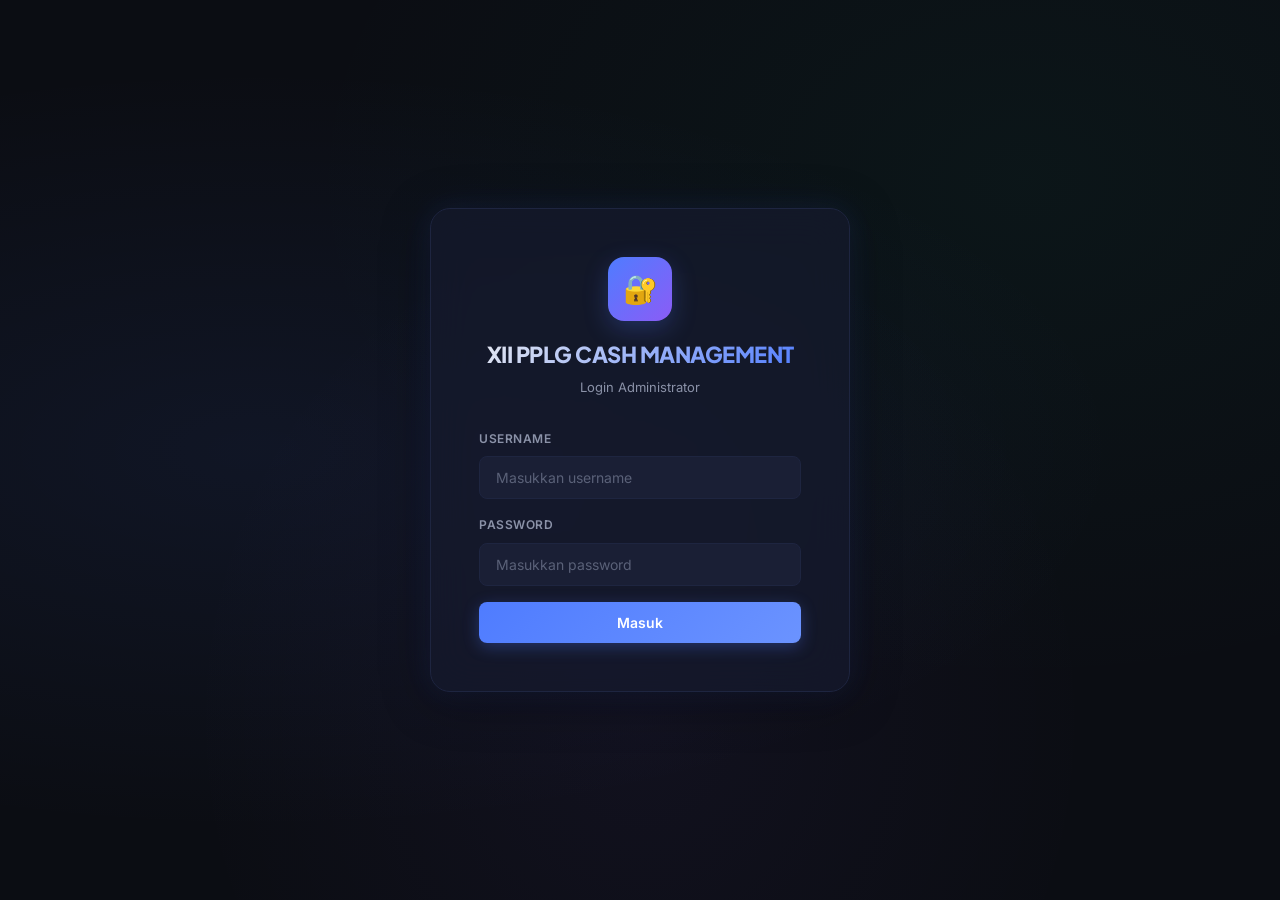
==== admin.html @ d93eeac2 "." ====
<!DOCTYPE html>
<html lang="id">

<head>
    <meta charset="UTF-8">
    <meta name="viewport" content="width=device-width, initial-scale=1.0">
    <meta name="description" content="XII PPLG Cash Management - Admin Login">
    <title>XII PPLG Cash Management - Admin Login</title>
    <link rel="stylesheet" href="css/style.css">
</head>

<body>
    <div class="login-container">
        <div class="login-bg"></div>
        <div class="login-card">
            <div class="login-logo">
                <div class="logo-icon">🔐</div>
                <h1>XII PPLG CASH MANAGEMENT</h1>
                <p>Login Administrator</p>
            </div>

            <div class="login-error" id="login-error"></div>

            <!-- Admin Login Form -->
            <form id="form-admin" onsubmit="handleLogin(event)">
                <div class="form-group">
                    <label class="form-label">Username</label>
                    <input type="text" class="form-input" id="admin-username" placeholder="Masukkan username"
                        autocomplete="username" required>
                </div>
                <div class="form-group">
                    <label class="form-label">Password</label>
                    <input type="password" class="form-input" id="admin-password" placeholder="Masukkan password"
                        autocomplete="current-password" required>
                </div>
                <button type="submit" class="btn btn-primary" id="btn-login-admin">
                    Masuk
                </button>
            </form>
        </div>
    </div>

    <script>
        async function handleLogin(e) {
            e.preventDefault();
            const errorEl = document.getElementById('login-error');
            errorEl.style.display = 'none';

            const body = {
                role: 'admin',
                username: document.getElementById('admin-username').value,
                password: document.getElementById('admin-password').value
            };

            try {
                const res = await fetch('/api/login', {
                    method: 'POST',
                    headers: { 'Content-Type': 'application/json' },
                    body: JSON.stringify(body)
                });

                const data = await res.json();
                if (!res.ok) {
                    errorEl.textContent = data.error || 'Login gagal';
                    errorEl.style.display = 'block';
                    return;
                }

                // Save session
                localStorage.setItem('token', data.token);
                localStorage.setItem('role', data.role);
                localStorage.setItem('name', body.username);

                window.location.href = 'index.html';
            } catch (err) {
                errorEl.textContent = 'Tidak dapat terhubung ke server';
                errorEl.style.display = 'block';
            }
        }

        // Auto-redirect if already logged in as admin
        if (localStorage.getItem('token') && localStorage.getItem('role') === 'admin') {
            window.location.href = 'index.html';
        }
    </script>
</body>

</html>
---- css/style.css ----
/* 
 * XII PPLG Cash Management - Design System
 * Premium dark theme with glassmorphism
 */

/* ======= Google Fonts ======= */
@import url('https://fonts.googleapis.com/css2?family=Inter:wght@300;400;500;600;700;800&family=Plus+Jakarta+Sans:wght@400;500;600;700;800&display=swap');

/* ======= CSS Custom Properties ======= */
:root {
    /* Colors */
    --bg-primary: #0b0d13;
    --bg-secondary: #111520;
    --bg-card: #161b2e;
    --bg-card-hover: #1c2240;
    --bg-input: #1a1f35;
    --bg-sidebar: #0e1018;
    --bg-glass: rgba(22, 27, 46, 0.7);

    --primary: #4f7cff;
    --primary-hover: #6b93ff;
    --primary-dim: rgba(79, 124, 255, 0.15);
    --primary-glow: rgba(79, 124, 255, 0.3);

    --success: #10b981;
    --success-dim: rgba(16, 185, 129, 0.15);
    --danger: #ef4444;
    --danger-dim: rgba(239, 68, 68, 0.15);
    --warning: #f59e0b;
    --warning-dim: rgba(245, 158, 11, 0.15);
    --info: #06b6d4;
    --info-dim: rgba(6, 182, 212, 0.15);

    --text-primary: #e8eaf0;
    --text-secondary: #8b92a8;
    --text-muted: #5a6178;
    --text-accent: #4f7cff;

    --border: #1e2540;
    --border-light: #252c48;
    --divider: #1a2038;

    /* Spacing */
    --space-xs: 4px;
    --space-sm: 8px;
    --space-md: 16px;
    --space-lg: 24px;
    --space-xl: 32px;
    --space-2xl: 48px;

    /* Border radius */
    --radius-sm: 8px;
    --radius-md: 12px;
    --radius-lg: 16px;
    --radius-xl: 20px;
    --radius-full: 999px;

    /* Shadows */
    --shadow-sm: 0 2px 8px rgba(0, 0, 0, 0.2);
    --shadow-md: 0 4px 24px rgba(0, 0, 0, 0.3);
    --shadow-lg: 0 8px 48px rgba(0, 0, 0, 0.4);
    --shadow-glow: 0 0 30px rgba(79, 124, 255, 0.15);

    /* Transition */
    --transition: all 0.25s cubic-bezier(0.4, 0, 0.2, 1);

    /* Layout */
    --sidebar-width: 260px;
    --topbar-height: 70px;
}

/* ======= Reset & Base ======= */
*,
*::before,
*::after {
    margin: 0;
    padding: 0;
    box-sizing: border-box;
}

html {
    font-size: 14px;
    scroll-behavior: smooth;
}

body {
    font-family: 'Inter', 'Plus Jakarta Sans', -apple-system, sans-serif;
    background: var(--bg-primary);
    color: var(--text-primary);
    line-height: 1.6;
    min-height: 100vh;
    -webkit-font-smoothing: antialiased;
    overflow-x: hidden;
}

/* ======= Scrollbar ======= */
::-webkit-scrollbar {
    width: 6px;
}

::-webkit-scrollbar-track {
    background: transparent;
}

::-webkit-scrollbar-thumb {
    background: var(--border-light);
    border-radius: 8px;
}

::-webkit-scrollbar-thumb:hover {
    background: var(--text-muted);
}

/* ======= Login Page ======= */
.login-container {
    min-height: 100vh;
    display: flex;
    align-items: center;
    justify-content: center;
    background: var(--bg-primary);
    position: relative;
    overflow: hidden;
}

.login-bg {
    position: absolute;
    inset: 0;
    background:
        radial-gradient(ellipse at 20% 50%, rgba(79, 124, 255, 0.08) 0%, transparent 60%),
        radial-gradient(ellipse at 80% 20%, rgba(16, 185, 129, 0.05) 0%, transparent 50%),
        radial-gradient(ellipse at 50% 80%, rgba(139, 92, 246, 0.05) 0%, transparent 50%);
}

.login-card {
    position: relative;
    width: 420px;
    padding: var(--space-2xl);
    background: var(--bg-glass);
    border: 1px solid var(--border);
    border-radius: var(--radius-xl);
    backdrop-filter: blur(20px);
    box-shadow: var(--shadow-lg), var(--shadow-glow);
    z-index: 1;
    animation: fadeSlideUp 0.6s ease-out;
}

@keyframes fadeSlideUp {
    from {
        opacity: 0;
        transform: translateY(30px);
    }

    to {
        opacity: 1;
        transform: translateY(0);
    }
}

.login-logo {
    text-align: center;
    margin-bottom: var(--space-xl);
}

.login-logo .logo-icon {
    width: 64px;
    height: 64px;
    background: linear-gradient(135deg, var(--primary), #8b5cf6);
    border-radius: var(--radius-lg);
    display: flex;
    align-items: center;
    justify-content: center;
    margin: 0 auto var(--space-md);
    font-size: 28px;
    box-shadow: 0 8px 24px rgba(79, 124, 255, 0.25);
}

.login-logo h1 {
    font-family: 'Plus Jakarta Sans', sans-serif;
    font-size: 22px;
    font-weight: 800;
    letter-spacing: -0.5px;
    background: linear-gradient(135deg, var(--text-primary), var(--primary));
    -webkit-background-clip: text;
    -webkit-text-fill-color: transparent;
    background-clip: text;
}

.login-logo p {
    color: var(--text-secondary);
    font-size: 13px;
    margin-top: var(--space-xs);
}

.login-tabs {
    display: flex;
    gap: var(--space-sm);
    margin-bottom: var(--space-lg);
    background: var(--bg-input);
    padding: 4px;
    border-radius: var(--radius-md);
}

.login-tab {
    flex: 1;
    padding: 10px;
    text-align: center;
    border: none;
    background: transparent;
    color: var(--text-secondary);
    font-size: 13px;
    font-weight: 600;
    border-radius: var(--radius-sm);
    cursor: pointer;
    transition: var(--transition);
}

.login-tab.active {
    background: var(--primary);
    color: white;
    box-shadow: 0 4px 12px rgba(79, 124, 255, 0.3);
}

.login-tab:hover:not(.active) {
    color: var(--text-primary);
    background: var(--bg-card);
}

.form-group {
    margin-bottom: var(--space-md);
}

.form-label {
    display: block;
    font-size: 12px;
    font-weight: 600;
    color: var(--text-secondary);
    margin-bottom: var(--space-sm);
    text-transform: uppercase;
    letter-spacing: 0.5px;
}

.form-input,
.form-select {
    width: 100%;
    padding: 12px 16px;
    background: var(--bg-input);
    border: 1px solid var(--border);
    border-radius: var(--radius-sm);
    color: var(--text-primary);
    font-size: 14px;
    font-family: inherit;
    transition: var(--transition);
    outline: none;
}

.form-input:focus,
.form-select:focus {
    border-color: var(--primary);
    box-shadow: 0 0 0 3px var(--primary-dim);
}

.form-input::placeholder {
    color: var(--text-muted);
}

.form-select {
    cursor: pointer;
    appearance: none;
    background-image: url("data:image/svg+xml,%3Csvg xmlns='http://www.w3.org/2000/svg' width='12' height='12' viewBox='0 0 12 12'%3E%3Cpath fill='%238b92a8' d='M6 8.825L1.175 4 2.238 2.938 6 6.7 9.763 2.938 10.825 4z'/%3E%3C/svg%3E");
    background-repeat: no-repeat;
    background-position: right 16px center;
    padding-right: 40px;
}

.form-select option {
    background: var(--bg-secondary);
    color: var(--text-primary);
}

.btn {
    display: inline-flex;
    align-items: center;
    justify-content: center;
    gap: var(--space-sm);
    padding: 12px 24px;
    border: none;
    border-radius: var(--radius-sm);
    font-family: inherit;
    font-size: 14px;
    font-weight: 600;
    cursor: pointer;
    transition: var(--transition);
    text-decoration: none;
}

.btn-primary {
    background: linear-gradient(135deg, var(--primary), #6b93ff);
    color: white;
    width: 100%;
    box-shadow: 0 4px 16px rgba(79, 124, 255, 0.3);
}

.btn-primary:hover {
    transform: translateY(-1px);
    box-shadow: 0 6px 24px rgba(79, 124, 255, 0.4);
}

.btn-primary:active {
    transform: translateY(0);
}

.btn-success {
    background: linear-gradient(135deg, var(--success), #34d399);
    color: white;
}

.btn-danger {
    background: linear-gradient(135deg, var(--danger), #f87171);
    color: white;
}

.btn-ghost {
    background: transparent;
    color: var(--text-secondary);
    border: 1px solid var(--border);
}

.btn-ghost:hover {
    color: var(--text-primary);
    border-color: var(--border-light);
    background: var(--bg-card);
}

.btn-sm {
    padding: 8px 16px;
    font-size: 12px;
}

.btn-icon {
    width: 36px;
    height: 36px;
    padding: 0;
    border-radius: var(--radius-sm);
}

.login-error {
    padding: 12px;
    background: var(--danger-dim);
    border: 1px solid rgba(239, 68, 68, 0.3);
    border-radius: var(--radius-sm);
    color: var(--danger);
    font-size: 13px;
    margin-bottom: var(--space-md);
    display: none;
}

/* ======= Dashboard Layout ======= */
.app-container {
    display: flex;
    min-height: 100vh;
}

/* Sidebar */
.sidebar {
    width: var(--sidebar-width);
    background: var(--bg-sidebar);
    border-right: 1px solid var(--border);
    display: flex;
    flex-direction: column;
    position: fixed;
    top: 0;
    left: 0;
    bottom: 0;
    z-index: 100;
    transition: transform 0.3s ease;
}

.sidebar-header {
    padding: var(--space-lg);
    border-bottom: 1px solid var(--border);
}

.sidebar-brand {
    display: flex;
    align-items: center;
    gap: var(--space-md);
}

.sidebar-brand .brand-icon {
    width: 40px;
    height: 40px;
    background: linear-gradient(135deg, var(--primary), #8b5cf6);
    border-radius: var(--radius-md);
    display: flex;
    align-items: center;
    justify-content: center;
    font-size: 18px;
    flex-shrink: 0;
}

.sidebar-brand .brand-text h2 {
    font-family: 'Plus Jakarta Sans', sans-serif;
    font-size: 15px;
    font-weight: 800;
    letter-spacing: -0.3px;
}

.sidebar-brand .brand-text span {
    font-size: 11px;
    color: var(--text-muted);
}

.sidebar-nav {
    flex: 1;
    padding: var(--space-md) var(--space-md);
    overflow-y: auto;
}

.nav-section {
    margin-bottom: var(--space-lg);
}

.nav-section-title {
    font-size: 10px;
    font-weight: 700;
    text-transform: uppercase;
    letter-spacing: 1.5px;
    color: var(--text-muted);
    padding: 0 var(--space-md);
    margin-bottom: var(--space-sm);
}

.nav-item {
    display: flex;
    align-items: center;
    gap: var(--space-md);
    padding: 11px var(--space-md);
    border-radius: var(--radius-sm);
    color: var(--text-secondary);
    font-size: 13px;
    font-weight: 500;
    cursor: pointer;
    transition: var(--transition);
    text-decoration: none;
    margin-bottom: 2px;
}

.nav-item:hover {
    color: var(--text-primary);
    background: var(--bg-card);
}

.nav-item.active {
    color: var(--primary);
    background: var(--primary-dim);
    font-weight: 600;
}

.nav-item .nav-icon {
    font-size: 18px;
    width: 22px;
    text-align: center;
}

.nav-item .nav-badge {
    margin-left: auto;
    padding: 2px 8px;
    background: var(--danger);
    color: white;
    font-size: 10px;
    font-weight: 700;
    border-radius: var(--radius-full);
}

.sidebar-footer {
    padding: var(--space-md) var(--space-lg);
    border-top: 1px solid var(--border);
}

.user-info {
    display: flex;
    align-items: center;
    gap: var(--space-md);
}

.user-avatar {
    width: 36px;
    height: 36px;
    background: linear-gradient(135deg, var(--primary), #8b5cf6);
    border-radius: var(--radius-sm);
    display: flex;
    align-items: center;
    justify-content: center;
    font-size: 14px;
    font-weight: 700;
    color: white;
    flex-shrink: 0;
}

.user-details {
    flex: 1;
    min-width: 0;
}

.user-details .user-name {
    font-size: 13px;
    font-weight: 600;
    white-space: nowrap;
    overflow: hidden;
    text-overflow: ellipsis;
}

.user-details .user-role {
    font-size: 11px;
    color: var(--text-muted);
}

.btn-logout {
    background: none;
    border: none;
    color: var(--text-muted);
    cursor: pointer;
    font-size: 18px;
    padding: 4px;
    transition: var(--transition);
}

.btn-logout:hover {
    color: var(--danger);
}

/* Main Content */
.main-content {
    flex: 1;
    margin-left: var(--sidebar-width);
    min-height: 100vh;
    min-width: 0;
    max-width: calc(100vw - var(--sidebar-width));
}

.topbar {
    height: var(--topbar-height);
    background: rgba(11, 13, 19, 0.8);
    backdrop-filter: blur(12px);
    border-bottom: 1px solid var(--border);
    display: flex;
    align-items: center;
    justify-content: space-between;
    padding: 0 var(--space-xl);
    position: sticky;
    top: 0;
    z-index: 50;
}

.topbar-left {
    display: flex;
    align-items: center;
    gap: var(--space-md);
}

.topbar-left h1 {
    font-family: 'Plus Jakarta Sans', sans-serif;
    font-size: 18px;
    font-weight: 700;
}

.topbar-left .page-subtitle {
    font-size: 12px;
    color: var(--text-muted);
}

.topbar-right {
    display: flex;
    align-items: center;
    gap: var(--space-md);
}

.topbar-search {
    position: relative;
}

.topbar-search input {
    width: 220px;
    padding: 9px 16px 9px 36px;
    background: var(--bg-card);
    border: 1px solid var(--border);
    border-radius: var(--radius-full);
    color: var(--text-primary);
    font-size: 13px;
    outline: none;
    transition: var(--transition);
}

.topbar-search input:focus {
    border-color: var(--primary);
    width: 280px;
}

.topbar-search .search-icon {
    position: absolute;
    left: 12px;
    top: 50%;
    transform: translateY(-50%);
    color: var(--text-muted);
    font-size: 14px;
}

.content-area {
    padding: var(--space-xl);
}

/* ======= Summary Cards ======= */
.stat-grid {
    display: grid;
    grid-template-columns: repeat(auto-fit, minmax(240px, 1fr));
    gap: var(--space-md);
    margin-bottom: var(--space-xl);
}

.stat-card {
    background: var(--bg-card);
    border: 1px solid var(--border);
    border-radius: var(--radius-md);
    padding: var(--space-lg);
    transition: var(--transition);
    position: relative;
    overflow: hidden;
}

.stat-card::before {
    content: '';
    position: absolute;
    top: 0;
    left: 0;
    right: 0;
    height: 3px;
    border-radius: var(--radius-md) var(--radius-md) 0 0;
}

.stat-card.blue::before {
    background: linear-gradient(90deg, var(--primary), #8b5cf6);
}

.stat-card.green::before {
    background: linear-gradient(90deg, var(--success), #34d399);
}

.stat-card.orange::before {
    background: linear-gradient(90deg, var(--warning), #fbbf24);
}

.stat-card.red::before {
    background: linear-gradient(90deg, var(--danger), #f87171);
}

.stat-card:hover {
    border-color: var(--border-light);
    transform: translateY(-2px);
    box-shadow: var(--shadow-md);
}

.stat-header {
    display: flex;
    align-items: center;
    justify-content: space-between;
    margin-bottom: var(--space-md);
}

.stat-header .stat-icon {
    width: 42px;
    height: 42px;
    border-radius: var(--radius-md);
    display: flex;
    align-items: center;
    justify-content: center;
    font-size: 20px;
}

.stat-card.blue .stat-icon {
    background: var(--primary-dim);
    color: var(--primary);
}

.stat-card.green .stat-icon {
    background: var(--success-dim);
    color: var(--success);
}

.stat-card.orange .stat-icon {
    background: var(--warning-dim);
    color: var(--warning);
}

.stat-card.red .stat-icon {
    background: var(--danger-dim);
    color: var(--danger);
}

.stat-label {
    font-size: 12px;
    font-weight: 500;
    color: var(--text-muted);
    text-transform: uppercase;
    letter-spacing: 0.5px;
}

.stat-value {
    font-family: 'Plus Jakarta Sans', sans-serif;
    font-size: 28px;
    font-weight: 800;
    letter-spacing: -0.5px;
    margin-top: var(--space-xs);
}

.stat-sub {
    font-size: 12px;
    color: var(--text-secondary);
    margin-top: var(--space-xs);
}

/* ======= Data Tables ======= */
.card {
    background: var(--bg-card);
    border: 1px solid var(--border);
    border-radius: var(--radius-md);
    overflow: hidden;
}

.card-header {
    display: flex;
    align-items: center;
    justify-content: space-between;
    padding: var(--space-lg);
    border-bottom: 1px solid var(--border);
}

.card-header h2 {
    font-family: 'Plus Jakarta Sans', sans-serif;
    font-size: 16px;
    font-weight: 700;
}

.card-header .card-actions {
    display: flex;
    gap: var(--space-sm);
}

.card-body {
    padding: var(--space-lg);
}

.card-body.no-padding {
    padding: 0;
}

.data-table {
    width: 100%;
    border-collapse: collapse;
}

.data-table th {
    padding: 12px 16px;
    text-align: left;
    font-size: 11px;
    font-weight: 700;
    text-transform: uppercase;
    letter-spacing: 0.8px;
    color: var(--text-muted);
    background: var(--bg-secondary);
    border-bottom: 1px solid var(--border);
    white-space: nowrap;
    position: sticky;
    top: 0;
}

.data-table td {
    padding: 12px 16px;
    font-size: 13px;
    border-bottom: 1px solid var(--divider);
    vertical-align: middle;
}

.data-table tr:hover td {
    background: rgba(79, 124, 255, 0.03);
}

.data-table tr:last-child td {
    border-bottom: none;
}

.data-table .row-number {
    color: var(--text-muted);
    font-size: 12px;
    width: 40px;
}

.data-table .member-name {
    font-weight: 500;
}

/* ======= Payment Checkboxes ======= */
.check-cell {
    text-align: center;
    width: 40px;
}

.payment-check {
    width: 22px;
    height: 22px;
    appearance: none;
    border: 2px solid var(--border-light);
    border-radius: 6px;
    cursor: pointer;
    position: relative;
    transition: var(--transition);
    background: var(--bg-input);
}

.payment-check:checked {
    background: var(--success);
    border-color: var(--success);
}

.payment-check:checked::after {
    content: '✓';
    position: absolute;
    top: 50%;
    left: 50%;
    transform: translate(-50%, -50%);
    color: white;
    font-size: 14px;
    font-weight: 700;
}

.payment-check:hover {
    border-color: var(--primary);
}

.payment-check:disabled {
    cursor: default;
    opacity: 0.6;
}

/* ======= Status Badges ======= */
.badge {
    display: inline-flex;
    align-items: center;
    gap: 4px;
    padding: 4px 12px;
    border-radius: var(--radius-full);
    font-size: 11px;
    font-weight: 600;
    text-transform: uppercase;
    letter-spacing: 0.3px;
}

.badge-success {
    background: var(--success-dim);
    color: var(--success);
}

.badge-danger {
    background: var(--danger-dim);
    color: var(--danger);
}

.badge-warning {
    background: var(--warning-dim);
    color: var(--warning);
}

.badge-info {
    background: var(--info-dim);
    color: var(--info);
}

/* ======= Progress Bar ======= */
.progress-container {
    margin-bottom: var(--space-xl);
}

.progress-header {
    display: flex;
    justify-content: space-between;
    margin-bottom: var(--space-sm);
    font-size: 13px;
}

.progress-header .progress-label {
    color: var(--text-secondary);
}

.progress-header .progress-value {
    font-weight: 700;
    color: var(--primary);
}

.progress-bar {
    height: 8px;
    background: var(--bg-input);
    border-radius: var(--radius-full);
    overflow: hidden;
}

.progress-fill {
    height: 100%;
    background: linear-gradient(90deg, var(--primary), var(--success));
    border-radius: var(--radius-full);
    transition: width 0.8s cubic-bezier(0.4, 0, 0.2, 1);
}

/* ======= Modal ======= */
.modal-overlay {
    position: fixed;
    inset: 0;
    background: rgba(0, 0, 0, 0.6);
    backdrop-filter: blur(4px);
    display: flex;
    align-items: center;
    justify-content: center;
    z-index: 200;
    opacity: 0;
    visibility: hidden;
    transition: var(--transition);
}

.modal-overlay.active {
    opacity: 1;
    visibility: visible;
}

.modal {
    width: 480px;
    max-width: 90vw;
    max-height: 90vh;
    overflow-y: auto;
    background: var(--bg-card);
    border: 1px solid var(--border);
    border-radius: var(--radius-lg);
    box-shadow: var(--shadow-lg);
    transform: scale(0.9) translateY(20px);
    transition: var(--transition);
}

.modal-overlay.active .modal {
    transform: scale(1) translateY(0);
}

.modal-header {
    display: flex;
    align-items: center;
    justify-content: space-between;
    padding: var(--space-lg);
    border-bottom: 1px solid var(--border);
}

.modal-header h3 {
    font-family: 'Plus Jakarta Sans', sans-serif;
    font-size: 16px;
    font-weight: 700;
}

.modal-close {
    background: none;
    border: none;
    color: var(--text-muted);
    font-size: 24px;
    cursor: pointer;
    padding: 4px;
    line-height: 1;
    transition: var(--transition);
}

.modal-close:hover {
    color: var(--danger);
}

.modal-body {
    padding: var(--space-lg);
}

.modal-footer {
    display: flex;
    justify-content: flex-end;
    gap: var(--space-sm);
    padding: var(--space-md) var(--space-lg);
    border-top: 1px solid var(--border);
}

/* ======= Settings ======= */
.settings-grid {
    display: grid;
    grid-template-columns: repeat(auto-fit, minmax(300px, 1fr));
    gap: var(--space-lg);
}

.settings-item {
    display: flex;
    flex-direction: column;
    gap: var(--space-sm);
    padding: var(--space-lg);
    background: var(--bg-secondary);
    border-radius: var(--radius-md);
    border: 1px solid var(--border);
}

.settings-item label {
    font-size: 12px;
    font-weight: 600;
    color: var(--text-secondary);
    text-transform: uppercase;
    letter-spacing: 0.5px;
}

.settings-item .settings-input {
    display: flex;
    gap: var(--space-sm);
    align-items: center;
}

.settings-item input {
    flex: 1;
    padding: 10px 14px;
    background: var(--bg-input);
    border: 1px solid var(--border);
    border-radius: var(--radius-sm);
    color: var(--text-primary);
    font-size: 14px;
    font-family: inherit;
    outline: none;
    transition: var(--transition);
}

.settings-item input:focus {
    border-color: var(--primary);
    box-shadow: 0 0 0 3px var(--primary-dim);
}

/* ======= Date column header for payment spreadsheet ======= */
.date-header {
    font-size: 11px;
    text-align: center;
    min-width: 45px;
}

.date-header .date-day {
    font-weight: 700;
    color: var(--text-primary);
    font-size: 12px;
}

.date-header .date-month {
    color: var(--text-muted);
    font-size: 10px;
}

/* ======= Fine highlight ======= */
.fine-overdue td {
    background: rgba(239, 68, 68, 0.05) !important;
}

.fine-amount {
    font-weight: 700;
    color: var(--danger);
}

.donation-amount {
    font-weight: 700;
    color: var(--success);
}

/* ======= Table wrapper for horizontal scroll ======= */
.table-wrapper {
    width: 100%;
    max-width: 100%;
    display: block;
    overflow-x: auto;
    -webkit-overflow-scrolling: touch;
    scrollbar-width: thin;
    scrollbar-color: var(--text-muted) var(--bg-secondary);
}

.table-wrapper::-webkit-scrollbar {
    height: 10px;
    display: block;
}

.table-wrapper::-webkit-scrollbar-track {
    background: var(--bg-secondary);
    border-radius: 6px;
}

.table-wrapper::-webkit-scrollbar-thumb {
    background: var(--text-muted);
    border-radius: 6px;
    border: 2px solid var(--bg-secondary);
}

.table-wrapper::-webkit-scrollbar-thumb:hover {
    background: var(--primary);
}

/* Sticky columns for payment table */
.data-table .sticky-col {
    position: sticky;
    background: var(--bg-card);
    z-index: 2;
}

.data-table thead .sticky-col {
    background: var(--bg-secondary);
    z-index: 3;
}

.data-table .sticky-col-no {
    left: 0;
}

.data-table .sticky-col-name {
    left: 40px;
    border-right: 2px solid var(--border);
}

/* Delete date button in header */
.date-header-wrapper {
    display: flex;
    flex-direction: column;
    align-items: center;
    gap: 2px;
}

.btn-delete-date {
    background: none;
    border: none;
    color: var(--text-muted);
    cursor: pointer;
    font-size: 10px;
    padding: 2px 4px;
    border-radius: 4px;
    transition: var(--transition);
    opacity: 0.5;
}

.btn-delete-date:hover {
    color: var(--danger);
    background: var(--danger-dim);
    opacity: 1;
}

/* ======= Toast / Notification ======= */
.toast-container {
    position: fixed;
    top: var(--space-lg);
    right: var(--space-lg);
    z-index: 300;
    display: flex;
    flex-direction: column;
    gap: var(--space-sm);
}

.toast {
    padding: 14px 20px;
    background: var(--bg-card);
    border: 1px solid var(--border);
    border-radius: var(--radius-md);
    box-shadow: var(--shadow-md);
    font-size: 13px;
    font-weight: 500;
    animation: toastIn 0.3s ease-out;
    display: flex;
    align-items: center;
    gap: var(--space-sm);
    min-width: 280px;
}

.toast.success {
    border-left: 3px solid var(--success);
}

.toast.error {
    border-left: 3px solid var(--danger);
}

.toast.info {
    border-left: 3px solid var(--primary);
}

@keyframes toastIn {
    from {
        opacity: 0;
        transform: translateX(100%);
    }

    to {
        opacity: 1;
        transform: translateX(0);
    }
}

/* ======= Security Panel ======= */
.security-grid {
    display: grid;
    grid-template-columns: repeat(auto-fit, minmax(200px, 1fr));
    gap: var(--space-md);
}

.security-stat {
    padding: var(--space-lg);
    background: var(--bg-secondary);
    border: 1px solid var(--border);
    border-radius: var(--radius-md);
    text-align: center;
}

.security-stat .stat-number {
    font-family: 'Plus Jakarta Sans', sans-serif;
    font-size: 32px;
    font-weight: 800;
    color: var(--primary);
}

.security-stat .stat-desc {
    font-size: 12px;
    color: var(--text-muted);
    margin-top: var(--space-xs);
}

/* ======= Empty State ======= */
.empty-state {
    text-align: center;
    padding: var(--space-2xl) var(--space-lg);
    color: var(--text-muted);
}

.empty-state .empty-icon {
    font-size: 48px;
    margin-bottom: var(--space-md);
    opacity: 0.5;
}

.empty-state p {
    font-size: 14px;
}

/* ======= Responsive ======= */
@media (max-width: 768px) {
    .sidebar {
        transform: translateX(-100%);
    }

    .sidebar.open {
        transform: translateX(0);
    }

    .main-content {
        margin-left: 0;
        max-width: 100vw;
    }

    .stat-grid {
        grid-template-columns: repeat(2, 1fr);
    }

    .chart-card,
    .table-card {
        height: auto !important;
    }

    .chart-body-wrapper {
        padding: 8px 8px 14px 4px !important;
    }

    #dashboardChart {
        height: 220px !important;
    }

    .login-card {
        width: 90%;
        margin: 20px;
    }
}

/* ======= Mobile menu toggle ======= */
.mobile-menu-btn {
    display: none;
    background: none;
    border: none;
    color: var(--text-primary);
    font-size: 24px;
    cursor: pointer;
}

@media (max-width: 768px) {
    .mobile-menu-btn {
        display: block;
    }
}

/* ======= Animations ======= */
@keyframes pulse {

    0%,
    100% {
        opacity: 1;
    }

    50% {
        opacity: 0.5;
    }
}

.loading {
    animation: pulse 1.5s infinite;
}

/* Fade transition for page changes */
.page-content {
    animation: fadeIn 0.3s ease-out;
}

@keyframes fadeIn {
    from {
        opacity: 0;
    }

    to {
        opacity: 1;
    }
}

/* ======= Dashboard Overhaul Styling ======= */
.dashboard-banner {
    display: flex;
    align-items: center;
    gap: 20px;
    background: linear-gradient(135deg, rgba(22, 27, 46, 0.9), rgba(17, 21, 32, 0.9));
    border: 1px solid var(--border);
    border-radius: var(--radius-lg);
    padding: var(--space-xl);
    margin-bottom: var(--space-xl);
    box-shadow: var(--shadow-glow);
    position: relative;
    overflow: hidden;
}

.dashboard-banner::before {
    content: '';
    position: absolute;
    top: -50%;
    left: -20%;
    width: 300px;
    height: 300px;
    background: radial-gradient(circle, rgba(79, 124, 255, 0.1) 0%, transparent 60%);
    pointer-events: none;
}

.dashboard-banner-logo {
    width: 68px;
    height: 68px;
    object-fit: contain;
    border-radius: var(--radius-md);
    padding: 6px;
    background: rgba(255, 255, 255, 0.05);
    border: 1px solid rgba(255, 255, 255, 0.1);
}

.dashboard-banner-text h2 {
    font-family: 'Plus Jakarta Sans', sans-serif;
    color: var(--text-primary);
    font-size: 20px;
    font-weight: 800;
    letter-spacing: 0.5px;
    margin-bottom: 4px;
}

.dashboard-banner-text p {
    color: var(--text-muted);
    font-size: 13px;
}

/* Purple card accent */
.stat-card.purple-card .stat-icon {
    background: rgba(139, 92, 246, 0.15);
    color: #8b5cf6;
}

.stat-card.purple-card:hover {
    border-color: rgba(139, 92, 246, 0.5);
    box-shadow: 0 0 20px rgba(139, 92, 246, 0.15);
}

.expense-amount {
    color: #ef4444;
    font-weight: 600;
}

/* Grid Layout for Row */
.dashboard-row {
    display: grid;
    grid-template-columns: 1.4fr 1fr;
    gap: var(--space-xl);
    margin-bottom: var(--space-xl);
}

@media (max-width: 1100px) {
    .dashboard-row {
        grid-template-columns: 1fr;
    }
}

.chart-card {
    height: 360px;
}

.chart-body-wrapper {
    padding: 10px 15px 20px 10px !important;
}

.table-card {
    height: 360px;
}

.limit-height {
    max-height: 520px;
    overflow-y: auto;
}

@media (max-width: 768px) {
    .limit-height {
        max-height: none;
        overflow-y: visible;
    }
}

/* Custom ticks and badges */
.table-header-detail {
    display: flex;
    flex-wrap: wrap;
    justify-content: space-between;
    align-items: center;
    margin-top: 8px;
    font-size: 12px;
}

.period-title {
    color: var(--text-secondary);
}

.period-status {
    font-weight: 500;
}

.status-marker {
    display: inline-block;
    padding: 4px 10px;
    border-radius: var(--radius-full);
    font-size: 11px;
    font-weight: 700;
    text-align: center;
}

.status-paid {
    background: var(--success-dim);
    color: var(--success);
    border: 1px solid rgba(16, 185, 129, 0.2);
}

.status-unpaid {
    background: var(--danger-dim);
    color: var(--danger);
    border: 1px solid rgba(239, 68, 68, 0.2);
}

/* ======= Sidebar Overlay for Mobile ======= */
.sidebar-overlay {
    display: none;
    position: fixed;
    top: 0;
    left: 0;
    width: 100vw;
    height: 100vh;
    background: rgba(15, 23, 42, 0.6);
    backdrop-filter: blur(4px);
    -webkit-backdrop-filter: blur(4px);
    z-index: 99;
}

.sidebar-overlay.active {
    display: block;
}

@media (max-width: 768px) {
    .content-area {
        padding: var(--space-md) !important;
    }

    .dashboard-banner {
        padding: var(--space-md) !important;
        gap: 12px !important;
    }

    .dashboard-banner-logo {
        width: 48px !important;
        height: 48px !important;
    }

    .dashboard-banner-text h2 {
        font-size: 16px !important;
    }

    .stat-value {
        font-size: 20px !important;
    }

    .stat-card {
        padding: var(--space-md) !important;
    }

    .stat-header .stat-icon {
        width: 32px !important;
        height: 32px !important;
        font-size: 16px !important;
    }

    #candle-info-wrapper {
        flex-direction: column !important;
        gap: 6px !important;
        font-size: 11px !important;
    }
}

@media (max-width: 420px) {
    .stat-grid {
        grid-template-columns: 1fr !important;
    }
}

/* ======= Print Styles ======= */
@media print {

    /* Hide layout wrappers and header cards */
    .sidebar,
    .topbar,
    .top-bar,
    .nav-toggle,
    .page-content>.card,
    .toast-container,
    .no-print {
        display: none !important;
    }

    body,
    html {
        background: #ffffff !important;
        color: #000000 !important;
        margin: 0 !important;
        padding: 0 !important;
        width: 100% !important;
        height: 100% !important;
        -webkit-print-color-adjust: exact !important;
        print-color-adjust: exact !important;
    }

    .main-content {
        margin-left: 0 !important;
        margin: 0 !important;
        padding: 0 !important;
        width: 100% !important;
        max-width: 100% !important;
    }

    #printable-report-wrapper {
        display: block !important;
        width: 100% !important;
        padding: 0 !important;
        margin: 0 !important;
        border: none !important;
        background: #ffffff !important;
    }

    #printable-report {
        box-shadow: none !important;
        border: none !important;
        padding: 20px 40px !important;
        margin: 0 auto !important;
        width: 100% !important;
        max-width: 210mm !important;
        /* A4 width */
        background: #ffffff !important;
        color: #000000 !important;
    }
}
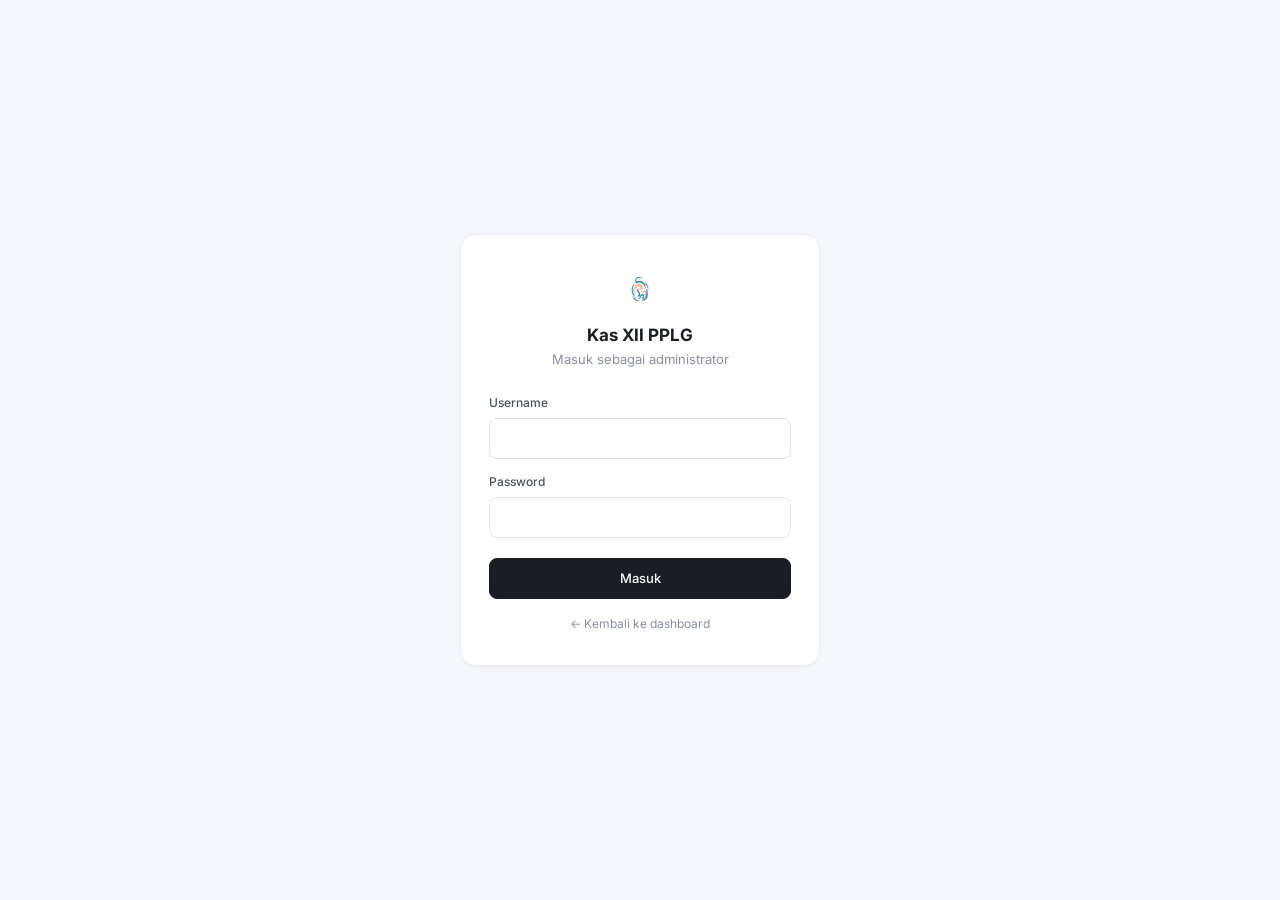
==== commit d90b5f73: "Update static export: sync data and web app (2026-10-31)" ====
--- a/admin.html
+++ b/admin.html
@@ -4,40 +4,31 @@
 <head>
     <meta charset="UTF-8">
     <meta name="viewport" content="width=device-width, initial-scale=1.0">
-    <meta name="description" content="XII PPLG Cash Management - Admin Login">
-    <title>XII PPLG Cash Management - Admin Login</title>
+    <meta name="description" content="Kas XII PPLG - Login Admin">
+    <title>Login Admin · Kas XII PPLG</title>
     <link rel="stylesheet" href="css/style.css">
 </head>
 
 <body>
-    <div class="login-container">
-        <div class="login-bg"></div>
-        <div class="login-card">
-            <div class="login-logo">
-                <div class="logo-icon">🔐</div>
-                <h1>XII PPLG CASH MANAGEMENT</h1>
-                <p>Login Administrator</p>
-            </div>
+    <div class="login">
+        <form class="login-card" id="form-admin" onsubmit="handleLogin(event)">
+            <img src="asset/webp/PPLG-LOGO.webp" alt="">
+            <h1>Kas XII PPLG</h1>
+            <p>Masuk sebagai administrator</p>
 
             <div class="login-error" id="login-error"></div>
 
-            <!-- Admin Login Form -->
-            <form id="form-admin" onsubmit="handleLogin(event)">
-                <div class="form-group">
-                    <label class="form-label">Username</label>
-                    <input type="text" class="form-input" id="admin-username" placeholder="Masukkan username"
-                        autocomplete="username" required>
-                </div>
-                <div class="form-group">
-                    <label class="form-label">Password</label>
-                    <input type="password" class="form-input" id="admin-password" placeholder="Masukkan password"
-                        autocomplete="current-password" required>
-                </div>
-                <button type="submit" class="btn btn-primary" id="btn-login-admin">
-                    Masuk
-                </button>
-            </form>
-        </div>
+            <div class="field">
+                <label for="admin-username">Username</label>
+                <input type="text" class="input" id="admin-username" autocomplete="username" required>
+            </div>
+            <div class="field">
+                <label for="admin-password">Password</label>
+                <input type="password" class="input" id="admin-password" autocomplete="current-password" required>
+            </div>
+            <button type="submit" class="btn btn-primary">Masuk</button>
+            <a class="login-back" href="index.html">← Kembali ke dashboard</a>
+        </form>
     </div>
 
     <script>
@@ -66,7 +57,6 @@
                     return;
                 }
 
-                // Save session
                 localStorage.setItem('token', data.token);
                 localStorage.setItem('role', data.role);
                 localStorage.setItem('name', body.username);
@@ -78,11 +68,10 @@
             }
         }
 
-        // Auto-redirect if already logged in as admin
         if (localStorage.getItem('token') && localStorage.getItem('role') === 'admin') {
             window.location.href = 'index.html';
         }
     </script>
 </body>
 
-</html>+</html>
--- a/css/style.css
+++ b/css/style.css
@@ -1,1592 +1,829 @@
-/* 
- * XII PPLG Cash Management - Design System
- * Premium dark theme with glassmorphism
+/*
+ * XII PPLG Cash Management — Light & airy design
  */
-
-/* ======= Google Fonts ======= */
-@import url('https://fonts.googleapis.com/css2?family=Inter:wght@300;400;500;600;700;800&family=Plus+Jakarta+Sans:wght@400;500;600;700;800&display=swap');
-
-/* ======= CSS Custom Properties ======= */
+@import url('https://fonts.googleapis.com/css2?family=Inter:wght@400;500;600;700&display=swap');
+
 :root {
-    /* Colors */
-    --bg-primary: #0b0d13;
-    --bg-secondary: #111520;
-    --bg-card: #161b2e;
-    --bg-card-hover: #1c2240;
-    --bg-input: #1a1f35;
-    --bg-sidebar: #0e1018;
-    --bg-glass: rgba(22, 27, 46, 0.7);
-
-    --primary: #4f7cff;
-    --primary-hover: #6b93ff;
-    --primary-dim: rgba(79, 124, 255, 0.15);
-    --primary-glow: rgba(79, 124, 255, 0.3);
-
-    --success: #10b981;
-    --success-dim: rgba(16, 185, 129, 0.15);
-    --danger: #ef4444;
-    --danger-dim: rgba(239, 68, 68, 0.15);
-    --warning: #f59e0b;
-    --warning-dim: rgba(245, 158, 11, 0.15);
-    --info: #06b6d4;
-    --info-dim: rgba(6, 182, 212, 0.15);
-
-    --text-primary: #e8eaf0;
-    --text-secondary: #8b92a8;
-    --text-muted: #5a6178;
-    --text-accent: #4f7cff;
-
-    --border: #1e2540;
-    --border-light: #252c48;
-    --divider: #1a2038;
-
-    /* Spacing */
-    --space-xs: 4px;
-    --space-sm: 8px;
-    --space-md: 16px;
-    --space-lg: 24px;
-    --space-xl: 32px;
-    --space-2xl: 48px;
-
-    /* Border radius */
+    --bg: #f4f6fb;
+    --surface: #ffffff;
+    --surface-2: #f9fafb;
+    --border: #eceef2;
+    --border-strong: #dfe2e8;
+
+    --text: #1a1d24;
+    --text-2: #4b5160;
+    --muted: #8a90a0;
+
+    --accent: #2f6bff;
+    --accent-soft: #eef3ff;
+    --ok: #12a46b;
+    --ok-soft: #e8f7f0;
+    --bad: #e5484d;
+    --bad-soft: #fdecec;
+    --warn: #d98a0b;
+    --warn-soft: #fdf4e3;
+    --purple: #7c5cff;
+    --purple-soft: #f1edff;
+
+    --radius: 12px;
     --radius-sm: 8px;
-    --radius-md: 12px;
-    --radius-lg: 16px;
-    --radius-xl: 20px;
-    --radius-full: 999px;
-
-    /* Shadows */
-    --shadow-sm: 0 2px 8px rgba(0, 0, 0, 0.2);
-    --shadow-md: 0 4px 24px rgba(0, 0, 0, 0.3);
-    --shadow-lg: 0 8px 48px rgba(0, 0, 0, 0.4);
-    --shadow-glow: 0 0 30px rgba(79, 124, 255, 0.15);
-
-    /* Transition */
-    --transition: all 0.25s cubic-bezier(0.4, 0, 0.2, 1);
-
-    /* Layout */
-    --sidebar-width: 260px;
-    --topbar-height: 70px;
-}
-
-/* ======= Reset & Base ======= */
-*,
-*::before,
-*::after {
-    margin: 0;
-    padding: 0;
-    box-sizing: border-box;
-}
-
-html {
+    --shadow: 0 1px 2px rgba(16, 24, 40, .04);
+    --shadow-lg: 0 12px 40px rgba(16, 24, 40, .12);
+    --wrap: 1120px;
+}
+
+*, *::before, *::after { margin: 0; padding: 0; box-sizing: border-box; }
+
+html { -webkit-text-size-adjust: 100%; }
+
+body {
+    font-family: 'Inter', system-ui, -apple-system, 'Segoe UI', sans-serif;
+    background: var(--bg);
+    color: var(--text);
     font-size: 14px;
-    scroll-behavior: smooth;
-}
-
-body {
-    font-family: 'Inter', 'Plus Jakarta Sans', -apple-system, sans-serif;
-    background: var(--bg-primary);
-    color: var(--text-primary);
-    line-height: 1.6;
-    min-height: 100vh;
+    line-height: 1.5;
     -webkit-font-smoothing: antialiased;
-    overflow-x: hidden;
-}
-
-/* ======= Scrollbar ======= */
-::-webkit-scrollbar {
-    width: 6px;
-}
-
-::-webkit-scrollbar-track {
-    background: transparent;
-}
-
-::-webkit-scrollbar-thumb {
-    background: var(--border-light);
-    border-radius: 8px;
-}
-
-::-webkit-scrollbar-thumb:hover {
-    background: var(--text-muted);
-}
-
-/* ======= Login Page ======= */
-.login-container {
-    min-height: 100vh;
-    display: flex;
-    align-items: center;
-    justify-content: center;
-    background: var(--bg-primary);
-    position: relative;
-    overflow: hidden;
-}
-
-.login-bg {
-    position: absolute;
-    inset: 0;
-    background:
-        radial-gradient(ellipse at 20% 50%, rgba(79, 124, 255, 0.08) 0%, transparent 60%),
-        radial-gradient(ellipse at 80% 20%, rgba(16, 185, 129, 0.05) 0%, transparent 50%),
-        radial-gradient(ellipse at 50% 80%, rgba(139, 92, 246, 0.05) 0%, transparent 50%);
-}
-
-.login-card {
-    position: relative;
-    width: 420px;
-    padding: var(--space-2xl);
-    background: var(--bg-glass);
-    border: 1px solid var(--border);
-    border-radius: var(--radius-xl);
-    backdrop-filter: blur(20px);
-    box-shadow: var(--shadow-lg), var(--shadow-glow);
-    z-index: 1;
-    animation: fadeSlideUp 0.6s ease-out;
-}
-
-@keyframes fadeSlideUp {
-    from {
-        opacity: 0;
-        transform: translateY(30px);
-    }
-
-    to {
-        opacity: 1;
-        transform: translateY(0);
-    }
-}
-
-.login-logo {
-    text-align: center;
-    margin-bottom: var(--space-xl);
-}
-
-.login-logo .logo-icon {
-    width: 64px;
-    height: 64px;
-    background: linear-gradient(135deg, var(--primary), #8b5cf6);
-    border-radius: var(--radius-lg);
-    display: flex;
-    align-items: center;
-    justify-content: center;
-    margin: 0 auto var(--space-md);
-    font-size: 28px;
-    box-shadow: 0 8px 24px rgba(79, 124, 255, 0.25);
-}
-
-.login-logo h1 {
-    font-family: 'Plus Jakarta Sans', sans-serif;
-    font-size: 22px;
-    font-weight: 800;
-    letter-spacing: -0.5px;
-    background: linear-gradient(135deg, var(--text-primary), var(--primary));
-    -webkit-background-clip: text;
-    -webkit-text-fill-color: transparent;
-    background-clip: text;
-}
-
-.login-logo p {
-    color: var(--text-secondary);
-    font-size: 13px;
-    margin-top: var(--space-xs);
-}
-
-.login-tabs {
-    display: flex;
-    gap: var(--space-sm);
-    margin-bottom: var(--space-lg);
-    background: var(--bg-input);
-    padding: 4px;
-    border-radius: var(--radius-md);
-}
-
-.login-tab {
-    flex: 1;
-    padding: 10px;
-    text-align: center;
-    border: none;
-    background: transparent;
-    color: var(--text-secondary);
-    font-size: 13px;
-    font-weight: 600;
-    border-radius: var(--radius-sm);
-    cursor: pointer;
-    transition: var(--transition);
-}
-
-.login-tab.active {
-    background: var(--primary);
-    color: white;
-    box-shadow: 0 4px 12px rgba(79, 124, 255, 0.3);
-}
-
-.login-tab:hover:not(.active) {
-    color: var(--text-primary);
-    background: var(--bg-card);
-}
-
-.form-group {
-    margin-bottom: var(--space-md);
-}
-
-.form-label {
-    display: block;
-    font-size: 12px;
-    font-weight: 600;
-    color: var(--text-secondary);
-    margin-bottom: var(--space-sm);
-    text-transform: uppercase;
-    letter-spacing: 0.5px;
-}
-
-.form-input,
-.form-select {
-    width: 100%;
-    padding: 12px 16px;
-    background: var(--bg-input);
-    border: 1px solid var(--border);
-    border-radius: var(--radius-sm);
-    color: var(--text-primary);
-    font-size: 14px;
-    font-family: inherit;
-    transition: var(--transition);
-    outline: none;
-}
-
-.form-input:focus,
-.form-select:focus {
-    border-color: var(--primary);
-    box-shadow: 0 0 0 3px var(--primary-dim);
-}
-
-.form-input::placeholder {
-    color: var(--text-muted);
-}
-
-.form-select {
-    cursor: pointer;
-    appearance: none;
-    background-image: url("data:image/svg+xml,%3Csvg xmlns='http://www.w3.org/2000/svg' width='12' height='12' viewBox='0 0 12 12'%3E%3Cpath fill='%238b92a8' d='M6 8.825L1.175 4 2.238 2.938 6 6.7 9.763 2.938 10.825 4z'/%3E%3C/svg%3E");
-    background-repeat: no-repeat;
-    background-position: right 16px center;
-    padding-right: 40px;
-}
-
-.form-select option {
-    background: var(--bg-secondary);
-    color: var(--text-primary);
-}
-
-.btn {
-    display: inline-flex;
-    align-items: center;
-    justify-content: center;
-    gap: var(--space-sm);
-    padding: 12px 24px;
-    border: none;
-    border-radius: var(--radius-sm);
-    font-family: inherit;
-    font-size: 14px;
-    font-weight: 600;
-    cursor: pointer;
-    transition: var(--transition);
-    text-decoration: none;
-}
-
-.btn-primary {
-    background: linear-gradient(135deg, var(--primary), #6b93ff);
-    color: white;
-    width: 100%;
-    box-shadow: 0 4px 16px rgba(79, 124, 255, 0.3);
-}
-
-.btn-primary:hover {
-    transform: translateY(-1px);
-    box-shadow: 0 6px 24px rgba(79, 124, 255, 0.4);
-}
-
-.btn-primary:active {
-    transform: translateY(0);
-}
-
-.btn-success {
-    background: linear-gradient(135deg, var(--success), #34d399);
-    color: white;
-}
-
-.btn-danger {
-    background: linear-gradient(135deg, var(--danger), #f87171);
-    color: white;
-}
-
-.btn-ghost {
-    background: transparent;
-    color: var(--text-secondary);
-    border: 1px solid var(--border);
-}
-
-.btn-ghost:hover {
-    color: var(--text-primary);
-    border-color: var(--border-light);
-    background: var(--bg-card);
-}
-
-.btn-sm {
-    padding: 8px 16px;
-    font-size: 12px;
-}
-
-.btn-icon {
-    width: 36px;
-    height: 36px;
-    padding: 0;
-    border-radius: var(--radius-sm);
-}
-
-.login-error {
-    padding: 12px;
-    background: var(--danger-dim);
-    border: 1px solid rgba(239, 68, 68, 0.3);
-    border-radius: var(--radius-sm);
-    color: var(--danger);
-    font-size: 13px;
-    margin-bottom: var(--space-md);
-    display: none;
-}
-
-/* ======= Dashboard Layout ======= */
-.app-container {
-    display: flex;
-    min-height: 100vh;
-}
-
-/* Sidebar */
-.sidebar {
-    width: var(--sidebar-width);
-    background: var(--bg-sidebar);
-    border-right: 1px solid var(--border);
-    display: flex;
-    flex-direction: column;
-    position: fixed;
-    top: 0;
-    left: 0;
-    bottom: 0;
-    z-index: 100;
-    transition: transform 0.3s ease;
-}
-
-.sidebar-header {
-    padding: var(--space-lg);
-    border-bottom: 1px solid var(--border);
-}
-
-.sidebar-brand {
-    display: flex;
-    align-items: center;
-    gap: var(--space-md);
-}
-
-.sidebar-brand .brand-icon {
-    width: 40px;
-    height: 40px;
-    background: linear-gradient(135deg, var(--primary), #8b5cf6);
-    border-radius: var(--radius-md);
-    display: flex;
-    align-items: center;
-    justify-content: center;
-    font-size: 18px;
-    flex-shrink: 0;
-}
-
-.sidebar-brand .brand-text h2 {
-    font-family: 'Plus Jakarta Sans', sans-serif;
-    font-size: 15px;
-    font-weight: 800;
-    letter-spacing: -0.3px;
-}
-
-.sidebar-brand .brand-text span {
-    font-size: 11px;
-    color: var(--text-muted);
-}
-
-.sidebar-nav {
-    flex: 1;
-    padding: var(--space-md) var(--space-md);
-    overflow-y: auto;
-}
-
-.nav-section {
-    margin-bottom: var(--space-lg);
-}
-
-.nav-section-title {
-    font-size: 10px;
-    font-weight: 700;
-    text-transform: uppercase;
-    letter-spacing: 1.5px;
-    color: var(--text-muted);
-    padding: 0 var(--space-md);
-    margin-bottom: var(--space-sm);
-}
-
-.nav-item {
-    display: flex;
-    align-items: center;
-    gap: var(--space-md);
-    padding: 11px var(--space-md);
-    border-radius: var(--radius-sm);
-    color: var(--text-secondary);
-    font-size: 13px;
-    font-weight: 500;
-    cursor: pointer;
-    transition: var(--transition);
-    text-decoration: none;
-    margin-bottom: 2px;
-}
-
-.nav-item:hover {
-    color: var(--text-primary);
-    background: var(--bg-card);
-}
-
-.nav-item.active {
-    color: var(--primary);
-    background: var(--primary-dim);
-    font-weight: 600;
-}
-
-.nav-item .nav-icon {
-    font-size: 18px;
-    width: 22px;
-    text-align: center;
-}
-
-.nav-item .nav-badge {
-    margin-left: auto;
-    padding: 2px 8px;
-    background: var(--danger);
-    color: white;
-    font-size: 10px;
-    font-weight: 700;
-    border-radius: var(--radius-full);
-}
-
-.sidebar-footer {
-    padding: var(--space-md) var(--space-lg);
-    border-top: 1px solid var(--border);
-}
-
-.user-info {
-    display: flex;
-    align-items: center;
-    gap: var(--space-md);
-}
-
-.user-avatar {
-    width: 36px;
-    height: 36px;
-    background: linear-gradient(135deg, var(--primary), #8b5cf6);
-    border-radius: var(--radius-sm);
-    display: flex;
-    align-items: center;
-    justify-content: center;
-    font-size: 14px;
-    font-weight: 700;
-    color: white;
-    flex-shrink: 0;
-}
-
-.user-details {
-    flex: 1;
-    min-width: 0;
-}
-
-.user-details .user-name {
-    font-size: 13px;
-    font-weight: 600;
-    white-space: nowrap;
-    overflow: hidden;
-    text-overflow: ellipsis;
-}
-
-.user-details .user-role {
-    font-size: 11px;
-    color: var(--text-muted);
-}
-
-.btn-logout {
-    background: none;
-    border: none;
-    color: var(--text-muted);
-    cursor: pointer;
-    font-size: 18px;
-    padding: 4px;
-    transition: var(--transition);
-}
-
-.btn-logout:hover {
-    color: var(--danger);
-}
-
-/* Main Content */
-.main-content {
-    flex: 1;
-    margin-left: var(--sidebar-width);
-    min-height: 100vh;
-    min-width: 0;
-    max-width: calc(100vw - var(--sidebar-width));
-}
-
+}
+
+[hidden] { display: none !important; }
+a { color: inherit; text-decoration: none; }
+button { font: inherit; color: inherit; }
+.wrap { max-width: var(--wrap); margin: 0 auto; padding: 0 20px; }
+.muted { color: var(--muted); }
+.ok { color: var(--ok); }
+.bad { color: var(--bad); }
+.warn { color: var(--warn); }
+.num { font-variant-numeric: tabular-nums; white-space: nowrap; }
+.right { text-align: right; }
+.center { text-align: center; }
+
+/* ======= Top bar ======= */
 .topbar {
-    height: var(--topbar-height);
-    background: rgba(11, 13, 19, 0.8);
-    backdrop-filter: blur(12px);
-    border-bottom: 1px solid var(--border);
-    display: flex;
-    align-items: center;
-    justify-content: space-between;
-    padding: 0 var(--space-xl);
     position: sticky;
     top: 0;
     z-index: 50;
-}
-
-.topbar-left {
-    display: flex;
-    align-items: center;
-    gap: var(--space-md);
-}
-
-.topbar-left h1 {
-    font-family: 'Plus Jakarta Sans', sans-serif;
-    font-size: 18px;
+    background: rgba(255, 255, 255, .85);
+    backdrop-filter: saturate(180%) blur(12px);
+    -webkit-backdrop-filter: saturate(180%) blur(12px);
+    border-bottom: 1px solid var(--border);
+}
+
+.topbar-inner {
+    display: flex;
+    align-items: center;
+    gap: 16px;
+    height: 56px;
+}
+
+.brand {
+    display: flex;
+    align-items: center;
+    gap: 8px;
     font-weight: 700;
-}
-
-.topbar-left .page-subtitle {
-    font-size: 12px;
-    color: var(--text-muted);
-}
-
-.topbar-right {
-    display: flex;
-    align-items: center;
-    gap: var(--space-md);
-}
-
-.topbar-search {
-    position: relative;
-}
-
-.topbar-search input {
-    width: 220px;
-    padding: 9px 16px 9px 36px;
-    background: var(--bg-card);
+    font-size: 14px;
+    white-space: nowrap;
+}
+
+.brand img { width: 26px; height: 26px; object-fit: contain; }
+
+.nav {
+    display: flex;
+    gap: 2px;
+    flex: 1;
+    overflow-x: auto;
+    scrollbar-width: none;
+}
+
+.nav::-webkit-scrollbar { display: none; }
+
+.nav a {
+    padding: 6px 12px;
+    border-radius: 999px;
+    color: var(--text-2);
+    font-weight: 500;
+    font-size: 13px;
+    white-space: nowrap;
+    cursor: pointer;
+    transition: background .15s, color .15s;
+}
+
+.nav a:hover { background: var(--surface-2); color: var(--text); }
+.nav a.active { background: var(--text); color: #fff; }
+
+.nav .dot {
+    display: inline-block;
+    min-width: 16px;
+    margin-left: 4px;
+    padding: 0 5px;
+    border-radius: 999px;
+    background: var(--bad);
+    color: #fff;
+    font-size: 10px;
+    line-height: 16px;
+    text-align: center;
+}
+
+.topbar-right { display: flex; align-items: center; gap: 8px; margin-left: auto; }
+
+.search {
+    width: 160px;
+    padding: 6px 10px;
     border: 1px solid var(--border);
-    border-radius: var(--radius-full);
-    color: var(--text-primary);
+    border-radius: 999px;
+    background: var(--surface-2);
+    font: inherit;
     font-size: 13px;
     outline: none;
-    transition: var(--transition);
-}
-
-.topbar-search input:focus {
-    border-color: var(--primary);
-    width: 280px;
-}
-
-.topbar-search .search-icon {
-    position: absolute;
-    left: 12px;
-    top: 50%;
-    transform: translateY(-50%);
-    color: var(--text-muted);
-    font-size: 14px;
-}
-
-.content-area {
-    padding: var(--space-xl);
-}
-
-/* ======= Summary Cards ======= */
-.stat-grid {
-    display: grid;
-    grid-template-columns: repeat(auto-fit, minmax(240px, 1fr));
-    gap: var(--space-md);
-    margin-bottom: var(--space-xl);
-}
-
-.stat-card {
-    background: var(--bg-card);
-    border: 1px solid var(--border);
-    border-radius: var(--radius-md);
-    padding: var(--space-lg);
-    transition: var(--transition);
+    transition: border-color .15s, width .2s;
+}
+
+.search:focus { border-color: var(--accent); width: 200px; background: #fff; }
+
+/* ======= Page ======= */
+main.wrap { padding-top: 32px; padding-bottom: 64px; }
+
+.page-head { margin-bottom: 24px; }
+.page-head h1 { font-size: 22px; font-weight: 700; letter-spacing: -.3px; }
+.page-head p { color: var(--muted); font-size: 13px; margin-top: 2px; }
+
+.stack { display: flex; flex-direction: column; gap: 20px; }
+.cols { display: grid; grid-template-columns: 1.4fr 1fr; gap: 20px; align-items: start; }
+
+/* ======= Hero & stats ======= */
+.hero-grid { display: grid; grid-template-columns: 1.6fr 1fr; gap: 20px; }
+
+.hero {
     position: relative;
     overflow: hidden;
-}
-
-.stat-card::before {
+    padding: 26px 28px;
+    border-radius: 18px;
+    color: #fff;
+    background: linear-gradient(135deg, #2f6bff 0%, #5b4dff 55%, #8b5cf6 100%);
+    box-shadow: 0 12px 30px rgba(63, 81, 255, .25);
+}
+
+.hero::after {
     content: '';
     position: absolute;
-    top: 0;
-    left: 0;
-    right: 0;
-    height: 3px;
-    border-radius: var(--radius-md) var(--radius-md) 0 0;
-}
-
-.stat-card.blue::before {
-    background: linear-gradient(90deg, var(--primary), #8b5cf6);
-}
-
-.stat-card.green::before {
-    background: linear-gradient(90deg, var(--success), #34d399);
-}
-
-.stat-card.orange::before {
-    background: linear-gradient(90deg, var(--warning), #fbbf24);
-}
-
-.stat-card.red::before {
-    background: linear-gradient(90deg, var(--danger), #f87171);
-}
-
-.stat-card:hover {
-    border-color: var(--border-light);
-    transform: translateY(-2px);
-    box-shadow: var(--shadow-md);
-}
-
-.stat-header {
-    display: flex;
-    align-items: center;
-    justify-content: space-between;
-    margin-bottom: var(--space-md);
-}
-
-.stat-header .stat-icon {
+    right: -60px;
+    top: -60px;
+    width: 220px;
+    height: 220px;
+    border-radius: 50%;
+    background: rgba(255, 255, 255, .1);
+}
+
+.hero-label { font-size: 13px; opacity: .85; font-weight: 500; }
+.hero-value { font-size: 38px; font-weight: 700; letter-spacing: -1px; line-height: 1.15; margin: 4px 0 20px; }
+.hero-meta { display: flex; gap: 28px; flex-wrap: wrap; font-size: 12px; position: relative; z-index: 1; }
+.hero-meta span { opacity: .75; }
+.hero-meta b { display: block; font-size: 14px; font-weight: 600; margin-top: 2px; }
+.hero-meta small { font-weight: 500; opacity: .8; }
+
+.lookup {
+    padding: 22px;
+    border-radius: 18px;
+    background: var(--surface);
+    border: 1px solid var(--border);
+    display: flex;
+    flex-direction: column;
+    justify-content: center;
+}
+
+.lookup-title { font-weight: 700; font-size: 15px; }
+.lookup p { color: var(--muted); font-size: 12px; margin: 4px 0 14px; }
+
+.stats {
+    display: grid;
+    grid-template-columns: repeat(auto-fit, minmax(200px, 1fr));
+    gap: 14px;
+}
+
+.stat {
+    display: flex;
+    gap: 14px;
+    align-items: center;
+    background: var(--surface);
+    border: 1px solid var(--border);
+    border-radius: 14px;
+    padding: 16px;
+    transition: transform .15s, box-shadow .15s;
+}
+
+.stat:hover { transform: translateY(-2px); box-shadow: 0 6px 18px rgba(16, 24, 40, .06); }
+
+.stat-icon {
+    flex-shrink: 0;
     width: 42px;
     height: 42px;
-    border-radius: var(--radius-md);
-    display: flex;
-    align-items: center;
-    justify-content: center;
-    font-size: 20px;
-}
-
-.stat-card.blue .stat-icon {
-    background: var(--primary-dim);
-    color: var(--primary);
-}
-
-.stat-card.green .stat-icon {
-    background: var(--success-dim);
-    color: var(--success);
-}
-
-.stat-card.orange .stat-icon {
-    background: var(--warning-dim);
-    color: var(--warning);
-}
-
-.stat-card.red .stat-icon {
-    background: var(--danger-dim);
-    color: var(--danger);
-}
-
-.stat-label {
+    display: grid;
+    place-items: center;
+    border-radius: 12px;
+    font-size: 19px;
+    background: var(--tone-soft, var(--accent-soft));
+}
+
+.stat-label { font-size: 12px; color: var(--muted); font-weight: 500; }
+.stat-value { font-size: 18px; font-weight: 700; margin-top: 2px; letter-spacing: -.3px; }
+.stat-sub { font-size: 11px; color: var(--muted); margin-top: 1px; }
+
+.tone-ok { --tone: var(--ok); --tone-soft: var(--ok-soft); }
+.tone-bad { --tone: var(--bad); --tone-soft: var(--bad-soft); }
+.tone-warn { --tone: var(--warn); --tone-soft: var(--warn-soft); }
+.tone-purple { --tone: var(--purple); --tone-soft: var(--purple-soft); }
+.stat.tone-ok .stat-value, .stat.tone-bad .stat-value, .stat.tone-warn .stat-value, .stat.tone-purple .stat-value { color: var(--text); }
+
+/* ======= Panel ======= */
+.panel {
+    background: var(--surface);
+    border: 1px solid var(--border);
+    border-radius: var(--radius);
+    box-shadow: var(--shadow);
+    overflow: hidden;
+}
+
+.panel-head {
+    display: flex;
+    align-items: center;
+    justify-content: space-between;
+    gap: 12px;
+    padding: 14px 18px;
+    border-bottom: 1px solid var(--border);
+}
+
+.panel-head h2 { font-size: 14px; font-weight: 600; }
+.panel-head .muted { font-size: 12px; }
+.panel-body { padding: 18px; }
+.panel-actions { display: flex; gap: 6px; align-items: center; }
+
+/* ======= List rows ======= */
+.list { list-style: none; }
+
+.row {
+    display: flex;
+    align-items: center;
+    gap: 12px;
+    padding: 10px 18px;
+    border-bottom: 1px solid var(--border);
+}
+
+.row:last-child { border-bottom: none; }
+.row:hover { background: var(--surface-2); }
+.row-main { flex: 1; min-width: 0; }
+.row-title { font-weight: 500; overflow: hidden; text-overflow: ellipsis; white-space: nowrap; }
+.row-meta { font-size: 12px; color: var(--muted); }
+.row-amount { font-weight: 600; }
+.row-actions { display: flex; gap: 2px; opacity: .5; transition: opacity .15s; }
+.row:hover .row-actions { opacity: 1; }
+
+.more {
+    display: block;
+    width: 100%;
+    padding: 10px;
+    border: none;
+    border-top: 1px solid var(--border);
+    background: none;
+    color: var(--accent);
     font-size: 12px;
     font-weight: 500;
-    color: var(--text-muted);
-    text-transform: uppercase;
-    letter-spacing: 0.5px;
-}
-
-.stat-value {
-    font-family: 'Plus Jakarta Sans', sans-serif;
-    font-size: 28px;
-    font-weight: 800;
-    letter-spacing: -0.5px;
-    margin-top: var(--space-xs);
-}
-
-.stat-sub {
+    cursor: pointer;
+}
+
+/* ======= Buttons ======= */
+.btn {
+    display: inline-flex;
+    align-items: center;
+    gap: 6px;
+    padding: 7px 14px;
+    border: 1px solid var(--border-strong);
+    border-radius: var(--radius-sm);
+    background: var(--surface);
+    font-size: 13px;
+    font-weight: 500;
+    cursor: pointer;
+    white-space: nowrap;
+    transition: background .15s, border-color .15s;
+}
+
+.btn:hover { background: var(--surface-2); }
+.btn-primary { background: var(--text); border-color: var(--text); color: #fff; }
+.btn-primary:hover { background: #333845; }
+.btn-danger { color: var(--bad); }
+.btn-sm { padding: 5px 10px; font-size: 12px; }
+
+.icon-btn {
+    width: 28px;
+    height: 28px;
+    display: inline-grid;
+    place-items: center;
+    border: none;
+    border-radius: 6px;
+    background: none;
+    color: var(--muted);
+    cursor: pointer;
+    font-size: 13px;
+}
+
+.icon-btn:hover { background: var(--border); color: var(--text); }
+.icon-btn.danger:hover { background: var(--bad-soft); color: var(--bad); }
+.icon-btn.good:hover { background: var(--ok-soft); color: var(--ok); }
+
+/* ======= Badges / chips ======= */
+.badge {
+    display: inline-block;
+    padding: 2px 8px;
+    border-radius: 999px;
+    font-size: 11px;
+    font-weight: 600;
+    white-space: nowrap;
+    background: var(--surface-2);
+    color: var(--text-2);
+}
+
+.badge.ok { background: var(--ok-soft); color: var(--ok); }
+.badge.bad { background: var(--bad-soft); color: var(--bad); }
+.badge.warn { background: var(--warn-soft); color: var(--warn); }
+.badge.purple { background: var(--purple-soft); color: var(--purple); }
+
+.chips { display: flex; flex-wrap: wrap; gap: 6px; }
+
+.chip {
+    padding: 4px 10px;
+    border-radius: 999px;
+    background: var(--surface-2);
+    border: 1px solid var(--border);
     font-size: 12px;
-    color: var(--text-secondary);
-    margin-top: var(--space-xs);
-}
-
-/* ======= Data Tables ======= */
-.card {
-    background: var(--bg-card);
-    border: 1px solid var(--border);
-    border-radius: var(--radius-md);
-    overflow: hidden;
-}
-
-.card-header {
-    display: flex;
-    align-items: center;
+    color: var(--text-2);
+}
+
+.chip.bad { background: var(--bad-soft); border-color: transparent; color: var(--bad); }
+
+/* ======= Progress ======= */
+.progress { height: 6px; background: var(--border); border-radius: 999px; overflow: hidden; }
+.progress > span { display: block; height: 100%; background: var(--ok); border-radius: inherit; transition: width .4s; }
+
+.progress-line {
+    display: flex;
     justify-content: space-between;
-    padding: var(--space-lg);
+    font-size: 12px;
+    color: var(--muted);
+    margin-bottom: 8px;
+}
+
+.progress-line b { color: var(--text); font-weight: 600; }
+
+/* ======= Chart ======= */
+.chart { width: 100%; height: 270px; display: block; }
+
+/* ======= Payment grid ======= */
+.grid-scroll { overflow-x: auto; }
+
+.grid {
+    border-collapse: separate;
+    border-spacing: 0;
+    font-size: 13px;
+    min-width: 100%;
+}
+
+.grid th, .grid td {
+    padding: 8px 10px;
     border-bottom: 1px solid var(--border);
-}
-
-.card-header h2 {
-    font-family: 'Plus Jakarta Sans', sans-serif;
-    font-size: 16px;
-    font-weight: 700;
-}
-
-.card-header .card-actions {
-    display: flex;
-    gap: var(--space-sm);
-}
-
-.card-body {
-    padding: var(--space-lg);
-}
-
-.card-body.no-padding {
-    padding: 0;
-}
-
-.data-table {
-    width: 100%;
-    border-collapse: collapse;
-}
-
-.data-table th {
-    padding: 12px 16px;
-    text-align: left;
-    font-size: 11px;
-    font-weight: 700;
-    text-transform: uppercase;
-    letter-spacing: 0.8px;
-    color: var(--text-muted);
-    background: var(--bg-secondary);
-    border-bottom: 1px solid var(--border);
-    white-space: nowrap;
+    background: var(--surface);
+}
+
+.grid thead th {
     position: sticky;
     top: 0;
-}
-
-.data-table td {
-    padding: 12px 16px;
-    font-size: 13px;
-    border-bottom: 1px solid var(--divider);
+    font-size: 11px;
+    font-weight: 600;
+    color: var(--muted);
+    background: var(--surface-2);
+    text-align: center;
+    white-space: nowrap;
+}
+
+.grid .name {
+    position: sticky;
+    left: 0;
+    z-index: 1;
+    min-width: 200px;
+    max-width: 240px;
+    text-align: left;
+    font-weight: 500;
+    overflow: hidden;
+    text-overflow: ellipsis;
+    white-space: nowrap;
+    border-right: 1px solid var(--border);
+}
+
+.grid .status {
+    position: sticky;
+    right: 0;
+    z-index: 1;
+    min-width: 72px;
+    border-left: 1px solid var(--border);
+}
+
+.grid thead .name, .grid thead .status { z-index: 2; }
+.grid td.cell { text-align: center; padding: 6px; }
+.grid tbody tr:hover td { background: var(--surface-2); }
+
+.grid .date-head { line-height: 1.2; }
+.grid .date-head b { display: block; font-size: 13px; color: var(--text); }
+
+.grid .del-date {
+    display: none;
+    margin: 2px auto 0;
+    border: none;
+    background: none;
+    color: var(--bad);
+    font-size: 10px;
+    cursor: pointer;
+}
+
+.grid th:hover .del-date { display: block; }
+
+.tick {
+    width: 18px;
+    height: 18px;
+    accent-color: var(--ok);
+    cursor: pointer;
     vertical-align: middle;
 }
 
-.data-table tr:hover td {
-    background: rgba(79, 124, 255, 0.03);
-}
-
-.data-table tr:last-child td {
-    border-bottom: none;
-}
-
-.data-table .row-number {
-    color: var(--text-muted);
-    font-size: 12px;
-    width: 40px;
-}
-
-.data-table .member-name {
-    font-weight: 500;
-}
-
-/* ======= Payment Checkboxes ======= */
-.check-cell {
-    text-align: center;
-    width: 40px;
-}
-
-.payment-check {
+.paid-mark { color: var(--ok); font-weight: 700; }
+.unpaid-mark { display: inline-block; width: 6px; height: 6px; border-radius: 50%; background: var(--border-strong); vertical-align: middle; }
+.exempt { color: var(--purple); font-weight: 700; }
+
+/* ======= Recap (details) ======= */
+.month {
+    background: var(--surface);
+    border: 1px solid var(--border);
+    border-radius: var(--radius);
+    overflow: hidden;
+}
+
+.month + .month { margin-top: 10px; }
+
+.month summary {
+    display: flex;
+    align-items: center;
+    gap: 12px;
+    padding: 14px 18px;
+    cursor: pointer;
+    list-style: none;
+}
+
+.month summary::-webkit-details-marker { display: none; }
+
+.month summary::before {
+    content: '›';
+    font-size: 18px;
+    color: var(--muted);
+    transition: transform .2s;
+}
+
+.month[open] summary::before { transform: rotate(90deg); }
+.month[open] summary { border-bottom: 1px solid var(--border); }
+.month-title { flex: 1; font-weight: 600; }
+.month-title small { display: block; font-weight: 400; font-size: 12px; color: var(--muted); }
+
+/* ======= Forms ======= */
+.field { margin-bottom: 14px; }
+.field label { display: block; font-size: 12px; font-weight: 500; color: var(--text-2); margin-bottom: 6px; }
+
+.input {
+    width: 100%;
+    padding: 9px 12px;
+    border: 1px solid var(--border-strong);
+    border-radius: var(--radius-sm);
+    background: #fff;
+    font: inherit;
+    color: var(--text);
+    outline: none;
+    transition: border-color .15s, box-shadow .15s;
+}
+
+.input:focus { border-color: var(--accent); box-shadow: 0 0 0 3px var(--accent-soft); }
+
+.form-grid { display: grid; grid-template-columns: repeat(auto-fit, minmax(220px, 1fr)); gap: 0 16px; }
+.form-foot { display: flex; justify-content: flex-end; margin-top: 4px; }
+
+/* ======= Empty / loading ======= */
+.empty { padding: 40px 20px; text-align: center; color: var(--muted); font-size: 13px; }
+.empty-icon { font-size: 28px; margin-bottom: 6px; opacity: .6; }
+
+.loading { padding: 60px 0; text-align: center; color: var(--muted); }
+
+.loading::before {
+    content: '';
+    display: block;
     width: 22px;
     height: 22px;
-    appearance: none;
-    border: 2px solid var(--border-light);
-    border-radius: 6px;
-    cursor: pointer;
-    position: relative;
-    transition: var(--transition);
-    background: var(--bg-input);
-}
-
-.payment-check:checked {
-    background: var(--success);
-    border-color: var(--success);
-}
-
-.payment-check:checked::after {
-    content: '✓';
-    position: absolute;
-    top: 50%;
-    left: 50%;
-    transform: translate(-50%, -50%);
-    color: white;
-    font-size: 14px;
-    font-weight: 700;
-}
-
-.payment-check:hover {
-    border-color: var(--primary);
-}
-
-.payment-check:disabled {
-    cursor: default;
-    opacity: 0.6;
-}
-
-/* ======= Status Badges ======= */
-.badge {
-    display: inline-flex;
-    align-items: center;
-    gap: 4px;
-    padding: 4px 12px;
-    border-radius: var(--radius-full);
-    font-size: 11px;
-    font-weight: 600;
-    text-transform: uppercase;
-    letter-spacing: 0.3px;
-}
-
-.badge-success {
-    background: var(--success-dim);
-    color: var(--success);
-}
-
-.badge-danger {
-    background: var(--danger-dim);
-    color: var(--danger);
-}
-
-.badge-warning {
-    background: var(--warning-dim);
-    color: var(--warning);
-}
-
-.badge-info {
-    background: var(--info-dim);
-    color: var(--info);
-}
-
-/* ======= Progress Bar ======= */
-.progress-container {
-    margin-bottom: var(--space-xl);
-}
-
-.progress-header {
-    display: flex;
-    justify-content: space-between;
-    margin-bottom: var(--space-sm);
-    font-size: 13px;
-}
-
-.progress-header .progress-label {
-    color: var(--text-secondary);
-}
-
-.progress-header .progress-value {
-    font-weight: 700;
-    color: var(--primary);
-}
-
-.progress-bar {
-    height: 8px;
-    background: var(--bg-input);
-    border-radius: var(--radius-full);
-    overflow: hidden;
-}
-
-.progress-fill {
-    height: 100%;
-    background: linear-gradient(90deg, var(--primary), var(--success));
-    border-radius: var(--radius-full);
-    transition: width 0.8s cubic-bezier(0.4, 0, 0.2, 1);
-}
+    margin: 0 auto 10px;
+    border: 2px solid var(--border);
+    border-top-color: var(--text);
+    border-radius: 50%;
+    animation: spin .7s linear infinite;
+}
+
+@keyframes spin { to { transform: rotate(360deg); } }
+
+.fade-in { animation: fadeIn .25s ease; }
+@keyframes fadeIn { from { opacity: 0; transform: translateY(4px); } to { opacity: 1; transform: none; } }
 
 /* ======= Modal ======= */
 .modal-overlay {
     position: fixed;
     inset: 0;
-    background: rgba(0, 0, 0, 0.6);
-    backdrop-filter: blur(4px);
-    display: flex;
+    z-index: 100;
+    display: none;
     align-items: center;
     justify-content: center;
-    z-index: 200;
-    opacity: 0;
-    visibility: hidden;
-    transition: var(--transition);
-}
-
-.modal-overlay.active {
-    opacity: 1;
-    visibility: visible;
-}
+    padding: 20px;
+    background: rgba(16, 24, 40, .35);
+}
+
+.modal-overlay.active { display: flex; animation: fadeIn .15s ease; }
 
 .modal {
-    width: 480px;
-    max-width: 90vw;
-    max-height: 90vh;
-    overflow-y: auto;
-    background: var(--bg-card);
-    border: 1px solid var(--border);
-    border-radius: var(--radius-lg);
+    width: 100%;
+    max-width: 420px;
+    background: var(--surface);
+    border-radius: 14px;
     box-shadow: var(--shadow-lg);
-    transform: scale(0.9) translateY(20px);
-    transition: var(--transition);
-}
-
-.modal-overlay.active .modal {
-    transform: scale(1) translateY(0);
-}
-
-.modal-header {
-    display: flex;
-    align-items: center;
-    justify-content: space-between;
-    padding: var(--space-lg);
-    border-bottom: 1px solid var(--border);
-}
-
-.modal-header h3 {
-    font-family: 'Plus Jakarta Sans', sans-serif;
-    font-size: 16px;
-    font-weight: 700;
-}
-
-.modal-close {
-    background: none;
-    border: none;
-    color: var(--text-muted);
-    font-size: 24px;
-    cursor: pointer;
-    padding: 4px;
-    line-height: 1;
-    transition: var(--transition);
-}
-
-.modal-close:hover {
-    color: var(--danger);
-}
-
-.modal-body {
-    padding: var(--space-lg);
-}
-
-.modal-footer {
-    display: flex;
-    justify-content: flex-end;
-    gap: var(--space-sm);
-    padding: var(--space-md) var(--space-lg);
-    border-top: 1px solid var(--border);
-}
-
-/* ======= Settings ======= */
-.settings-grid {
-    display: grid;
-    grid-template-columns: repeat(auto-fit, minmax(300px, 1fr));
-    gap: var(--space-lg);
-}
-
-.settings-item {
-    display: flex;
-    flex-direction: column;
-    gap: var(--space-sm);
-    padding: var(--space-lg);
-    background: var(--bg-secondary);
-    border-radius: var(--radius-md);
-    border: 1px solid var(--border);
-}
-
-.settings-item label {
-    font-size: 12px;
-    font-weight: 600;
-    color: var(--text-secondary);
-    text-transform: uppercase;
-    letter-spacing: 0.5px;
-}
-
-.settings-item .settings-input {
-    display: flex;
-    gap: var(--space-sm);
-    align-items: center;
-}
-
-.settings-item input {
-    flex: 1;
-    padding: 10px 14px;
-    background: var(--bg-input);
-    border: 1px solid var(--border);
-    border-radius: var(--radius-sm);
-    color: var(--text-primary);
-    font-size: 14px;
-    font-family: inherit;
-    outline: none;
-    transition: var(--transition);
-}
-
-.settings-item input:focus {
-    border-color: var(--primary);
-    box-shadow: 0 0 0 3px var(--primary-dim);
-}
-
-/* ======= Date column header for payment spreadsheet ======= */
-.date-header {
-    font-size: 11px;
-    text-align: center;
-    min-width: 45px;
-}
-
-.date-header .date-day {
-    font-weight: 700;
-    color: var(--text-primary);
-    font-size: 12px;
-}
-
-.date-header .date-month {
-    color: var(--text-muted);
-    font-size: 10px;
-}
-
-/* ======= Fine highlight ======= */
-.fine-overdue td {
-    background: rgba(239, 68, 68, 0.05) !important;
-}
-
-.fine-amount {
-    font-weight: 700;
-    color: var(--danger);
-}
-
-.donation-amount {
-    font-weight: 700;
-    color: var(--success);
-}
-
-/* ======= Table wrapper for horizontal scroll ======= */
-.table-wrapper {
-    width: 100%;
-    max-width: 100%;
-    display: block;
-    overflow-x: auto;
-    -webkit-overflow-scrolling: touch;
-    scrollbar-width: thin;
-    scrollbar-color: var(--text-muted) var(--bg-secondary);
-}
-
-.table-wrapper::-webkit-scrollbar {
-    height: 10px;
-    display: block;
-}
-
-.table-wrapper::-webkit-scrollbar-track {
-    background: var(--bg-secondary);
-    border-radius: 6px;
-}
-
-.table-wrapper::-webkit-scrollbar-thumb {
-    background: var(--text-muted);
-    border-radius: 6px;
-    border: 2px solid var(--bg-secondary);
-}
-
-.table-wrapper::-webkit-scrollbar-thumb:hover {
-    background: var(--primary);
-}
-
-/* Sticky columns for payment table */
-.data-table .sticky-col {
-    position: sticky;
-    background: var(--bg-card);
-    z-index: 2;
-}
-
-.data-table thead .sticky-col {
-    background: var(--bg-secondary);
-    z-index: 3;
-}
-
-.data-table .sticky-col-no {
-    left: 0;
-}
-
-.data-table .sticky-col-name {
-    left: 40px;
-    border-right: 2px solid var(--border);
-}
-
-/* Delete date button in header */
-.date-header-wrapper {
-    display: flex;
-    flex-direction: column;
-    align-items: center;
-    gap: 2px;
-}
-
-.btn-delete-date {
-    background: none;
-    border: none;
-    color: var(--text-muted);
-    cursor: pointer;
-    font-size: 10px;
-    padding: 2px 4px;
-    border-radius: 4px;
-    transition: var(--transition);
-    opacity: 0.5;
-}
-
-.btn-delete-date:hover {
-    color: var(--danger);
-    background: var(--danger-dim);
-    opacity: 1;
-}
-
-/* ======= Toast / Notification ======= */
+}
+
+.modal-header { display: flex; justify-content: space-between; align-items: center; padding: 16px 20px 0; }
+.modal-header h3 { font-size: 15px; font-weight: 600; }
+.modal-close { border: none; background: none; font-size: 20px; color: var(--muted); cursor: pointer; line-height: 1; }
+.modal-body { padding: 16px 20px 4px; }
+.modal-footer { display: flex; justify-content: flex-end; gap: 8px; padding: 0 20px 18px; }
+
+/* ======= Toast ======= */
 .toast-container {
     position: fixed;
-    top: var(--space-lg);
-    right: var(--space-lg);
-    z-index: 300;
+    bottom: 20px;
+    left: 50%;
+    transform: translateX(-50%);
+    z-index: 200;
     display: flex;
     flex-direction: column;
-    gap: var(--space-sm);
+    gap: 8px;
+    align-items: center;
 }
 
 .toast {
-    padding: 14px 20px;
-    background: var(--bg-card);
+    padding: 10px 16px;
+    border-radius: 999px;
+    background: var(--text);
+    color: #fff;
+    font-size: 13px;
+    box-shadow: var(--shadow-lg);
+    animation: fadeIn .2s ease;
+    transition: opacity .3s;
+}
+
+.toast.error { background: var(--bad); }
+.toast.success { background: var(--ok); }
+
+/* ======= Login ======= */
+.login {
+    min-height: 100vh;
+    display: grid;
+    place-items: center;
+    padding: 20px;
+}
+
+.login-card {
+    width: 100%;
+    max-width: 360px;
+    background: var(--surface);
     border: 1px solid var(--border);
-    border-radius: var(--radius-md);
-    box-shadow: var(--shadow-md);
+    border-radius: 16px;
+    padding: 32px 28px;
+    box-shadow: var(--shadow);
+}
+
+.login-card img { width: 44px; height: 44px; object-fit: contain; display: block; margin: 0 auto 12px; }
+.login-card h1 { font-size: 17px; text-align: center; }
+.login-card > p { font-size: 13px; text-align: center; color: var(--muted); margin: 2px 0 24px; }
+.login-card .btn { width: 100%; justify-content: center; padding: 10px; margin-top: 6px; }
+
+.login-error {
+    display: none;
+    margin-bottom: 14px;
+    padding: 9px 12px;
+    border-radius: var(--radius-sm);
+    background: var(--bad-soft);
+    color: var(--bad);
+    font-size: 13px;
+}
+
+.login-back { display: block; text-align: center; margin-top: 16px; font-size: 12px; color: var(--muted); }
+
+/* ======= Report preview ======= */
+.report-wrap {
+    padding: 24px;
+    background: var(--surface-2);
+    border: 1px dashed var(--border-strong);
+    border-radius: var(--radius);
+    overflow-x: auto;
+    display: flex;
+    justify-content: center;
+}
+
+.report { width: 210mm; background: #fff; color: #1e293b; box-shadow: var(--shadow-lg); font-size: 11px; }
+.report section { padding: 40px 50px; }
+.report section + section { page-break-before: always; break-before: page; }
+.report .cover { min-height: 297mm; display: flex; flex-direction: column; justify-content: center; align-items: center; text-align: center; }
+.report h2 { font-size: 15px; font-weight: 700; text-transform: uppercase; padding-left: 10px; border-left: 4px solid #2f6bff; }
+.report h2 + p { color: #64748b; margin: 4px 0 18px 14px; }
+.report h3 { font-size: 12px; font-weight: 700; margin: 18px 0 8px; text-transform: uppercase; }
+.report table { width: 100%; border-collapse: collapse; }
+.report th { background: #f1f5f9; font-size: 10px; color: #475569; text-transform: uppercase; text-align: left; }
+.report th, .report td { padding: 6px 9px; border-bottom: 1px solid #e2e8f0; }
+.report .r-cards { display: grid; grid-template-columns: repeat(3, 1fr); gap: 12px; margin-bottom: 18px; }
+.report .r-card { border: 1px solid #e2e8f0; border-radius: 8px; padding: 14px; text-align: center; }
+.report .r-card span { font-size: 9px; font-weight: 700; color: #64748b; text-transform: uppercase; }
+.report .r-card div { font-size: 16px; font-weight: 800; margin-top: 4px; }
+.report .toc div { padding: 8px 0; border-bottom: 1px dotted #cbd5e1; font-weight: 600; font-size: 13px; }
+.report .note { margin-top: 30px; padding: 16px; background: #fffbeb; border: 1px solid #fde68a; border-radius: 8px; color: #92400e; line-height: 1.6; }
+.report .signs { display: flex; justify-content: space-between; margin-top: 70px; font-size: 12px; }
+.report .signs > div { width: 190px; text-align: center; }
+.report .signs p { margin-bottom: 60px; }
+.report .signs b { display: block; border-top: 1px solid #475569; padding-top: 6px; }
+
+/* ======= Avatar, icons, links ======= */
+.avatar {
+    flex-shrink: 0;
+    width: 32px;
+    height: 32px;
+    display: inline-grid;
+    place-items: center;
+    border-radius: 50%;
+    color: #fff;
+    font-size: 11px;
+    font-weight: 700;
+    letter-spacing: .3px;
+}
+
+.avatar.lg { width: 52px; height: 52px; font-size: 17px; }
+
+.tx-icon {
+    flex-shrink: 0;
+    width: 34px;
+    height: 34px;
+    display: grid;
+    place-items: center;
+    border-radius: 10px;
+    font-size: 15px;
+}
+
+.tx-icon.in { background: var(--ok-soft); }
+.tx-icon.out { background: var(--bad-soft); }
+
+.name-link { cursor: pointer; }
+.name-link:hover { color: var(--accent); text-decoration: underline; }
+.row.clickable { cursor: pointer; }
+a.chip { cursor: pointer; }
+a.chip:hover { filter: brightness(.95); }
+
+.bar { height: 4px; margin-top: 6px; border-radius: 999px; background: var(--bad-soft); overflow: hidden; }
+.bar span { display: block; height: 100%; border-radius: inherit; background: var(--bad); }
+
+.cols-even { grid-template-columns: 1fr 1fr; }
+.hint { font-size: 12px; color: var(--muted); margin-bottom: 12px; }
+
+/* ======= Tabs & toolbar ======= */
+.toolbar { display: flex; justify-content: space-between; align-items: center; gap: 12px; flex-wrap: wrap; }
+
+.tabs {
+    display: inline-flex;
+    gap: 2px;
+    padding: 3px;
+    border-radius: 10px;
+    background: #eceef2;
+}
+
+.tabs button {
+    padding: 6px 14px;
+    border: none;
+    border-radius: 8px;
+    background: none;
+    color: var(--text-2);
     font-size: 13px;
     font-weight: 500;
-    animation: toastIn 0.3s ease-out;
-    display: flex;
-    align-items: center;
-    gap: var(--space-sm);
-    min-width: 280px;
-}
-
-.toast.success {
-    border-left: 3px solid var(--success);
-}
-
-.toast.error {
-    border-left: 3px solid var(--danger);
-}
-
-.toast.info {
-    border-left: 3px solid var(--primary);
-}
-
-@keyframes toastIn {
-    from {
-        opacity: 0;
-        transform: translateX(100%);
-    }
-
-    to {
-        opacity: 1;
-        transform: translateX(0);
-    }
-}
-
-/* ======= Security Panel ======= */
-.security-grid {
-    display: grid;
-    grid-template-columns: repeat(auto-fit, minmax(200px, 1fr));
-    gap: var(--space-md);
-}
-
-.security-stat {
-    padding: var(--space-lg);
-    background: var(--bg-secondary);
+    cursor: pointer;
+}
+
+.tabs button.active { background: #fff; color: var(--text); box-shadow: 0 1px 3px rgba(16, 24, 40, .1); }
+.tabs.small button { padding: 4px 10px; font-size: 12px; white-space: nowrap; }
+
+/* ======= Date picker ======= */
+.date-picker { display: flex; gap: 8px; align-items: stretch; flex-wrap: wrap; }
+
+.date-chip {
+    min-width: 58px;
+    padding: 8px 10px;
     border: 1px solid var(--border);
-    border-radius: var(--radius-md);
-    text-align: center;
-}
-
-.security-stat .stat-number {
-    font-family: 'Plus Jakarta Sans', sans-serif;
-    font-size: 32px;
-    font-weight: 800;
-    color: var(--primary);
-}
-
-.security-stat .stat-desc {
-    font-size: 12px;
-    color: var(--text-muted);
-    margin-top: var(--space-xs);
-}
-
-/* ======= Empty State ======= */
-.empty-state {
-    text-align: center;
-    padding: var(--space-2xl) var(--space-lg);
-    color: var(--text-muted);
-}
-
-.empty-state .empty-icon {
-    font-size: 48px;
-    margin-bottom: var(--space-md);
-    opacity: 0.5;
-}
-
-.empty-state p {
-    font-size: 14px;
-}
+    border-radius: 12px;
+    background: var(--surface);
+    font-size: 11px;
+    color: var(--muted);
+    cursor: pointer;
+    line-height: 1.2;
+    transition: border-color .15s, background .15s;
+}
+
+.date-chip b { display: block; font-size: 17px; color: var(--text); }
+.date-chip:hover { border-color: var(--accent); }
+.date-chip.active { background: var(--accent); border-color: var(--accent); color: rgba(255, 255, 255, .8); }
+.date-chip.active b { color: #fff; }
+.date-select { width: auto; flex: 1; min-width: 160px; max-width: 220px; }
+
+/* ======= Pay cards ======= */
+.pay-grid { display: grid; grid-template-columns: repeat(auto-fill, minmax(260px, 1fr)); gap: 8px; }
+
+.pay-card {
+    display: flex;
+    align-items: center;
+    gap: 10px;
+    padding: 10px 12px;
+    border: 1px solid var(--border);
+    border-radius: 12px;
+    background: var(--surface);
+    min-width: 0;
+    text-align: left;
+    cursor: pointer;
+    transition: border-color .15s, background .15s, transform .1s;
+}
+
+.pay-card:hover { border-color: var(--border-strong); }
+.pay-card:active { transform: scale(.98); }
+.pay-name { flex: 1; min-width: 0; font-size: 12px; font-weight: 600; overflow: hidden; text-overflow: ellipsis; white-space: nowrap; }
+.pay-status { font-size: 11px; font-weight: 600; white-space: nowrap; color: var(--bad); }
+.pay-card.paid { background: var(--ok-soft); border-color: #c6ead9; }
+.pay-card.paid .pay-status { color: var(--ok); }
+.pay-card.exempt { background: var(--purple-soft); border-color: transparent; }
+.pay-card.exempt .pay-status { color: var(--purple); }
+
+.grid .date-head { display: block; cursor: pointer; color: var(--muted); }
+.grid .date-head:hover b { color: var(--accent); }
+
+/* ======= Member modal ======= */
+.member-head { display: flex; align-items: center; gap: 14px; margin-bottom: 18px; }
+.member-name { font-weight: 700; font-size: 15px; margin-bottom: 4px; }
+
+.mini-stats { display: grid; grid-template-columns: repeat(3, 1fr); gap: 8px; margin-bottom: 18px; }
+.mini-stats > div { padding: 10px; border-radius: 10px; background: var(--surface-2); text-align: center; }
+.mini-stats b { display: block; font-size: 16px; }
+.mini-stats span { font-size: 11px; color: var(--muted); }
+
+.calendar { display: flex; flex-direction: column; gap: 6px; max-height: 180px; overflow-y: auto; }
+.cal-row { display: flex; align-items: center; gap: 10px; }
+.cal-month { width: 52px; font-size: 11px; color: var(--muted); }
+.cal-dots { display: flex; gap: 5px; }
+.cal-dots i, .legend i { display: inline-block; width: 14px; height: 14px; border-radius: 4px; }
+.legend { float: right; font-weight: 400; color: var(--muted); }
+.legend i { width: 9px; height: 9px; margin: 0 3px 0 8px; vertical-align: middle; }
+i.ok { background: var(--ok); }
+i.no { background: #f6c5c6; }
+i.ex { background: var(--purple); }
+
+.mini-row { display: flex; justify-content: space-between; gap: 10px; padding: 6px 0; border-bottom: 1px dashed var(--border); font-size: 12px; }
+.modal { max-height: calc(100vh - 40px); overflow-y: auto; }
+
+.month-bar { display: flex; justify-content: space-between; align-items: center; gap: 10px; padding: 10px 18px; background: var(--surface-2); border-bottom: 1px solid var(--border); font-size: 12px; }
 
 /* ======= Responsive ======= */
-@media (max-width: 768px) {
-    .sidebar {
-        transform: translateX(-100%);
-    }
-
-    .sidebar.open {
-        transform: translateX(0);
-    }
-
-    .main-content {
-        margin-left: 0;
-        max-width: 100vw;
-    }
-
-    .stat-grid {
-        grid-template-columns: repeat(2, 1fr);
-    }
-
-    .chart-card,
-    .table-card {
-        height: auto !important;
-    }
-
-    .chart-body-wrapper {
-        padding: 8px 8px 14px 4px !important;
-    }
-
-    #dashboardChart {
-        height: 220px !important;
-    }
-
-    .login-card {
-        width: 90%;
-        margin: 20px;
-    }
-}
-
-/* ======= Mobile menu toggle ======= */
-.mobile-menu-btn {
-    display: none;
-    background: none;
-    border: none;
-    color: var(--text-primary);
-    font-size: 24px;
-    cursor: pointer;
-}
-
-@media (max-width: 768px) {
-    .mobile-menu-btn {
-        display: block;
-    }
-}
-
-/* ======= Animations ======= */
-@keyframes pulse {
-
-    0%,
-    100% {
-        opacity: 1;
-    }
-
-    50% {
-        opacity: 0.5;
-    }
-}
-
-.loading {
-    animation: pulse 1.5s infinite;
-}
-
-/* Fade transition for page changes */
-.page-content {
-    animation: fadeIn 0.3s ease-out;
-}
-
-@keyframes fadeIn {
-    from {
-        opacity: 0;
-    }
-
-    to {
-        opacity: 1;
-    }
-}
-
-/* ======= Dashboard Overhaul Styling ======= */
-.dashboard-banner {
-    display: flex;
-    align-items: center;
-    gap: 20px;
-    background: linear-gradient(135deg, rgba(22, 27, 46, 0.9), rgba(17, 21, 32, 0.9));
-    border: 1px solid var(--border);
-    border-radius: var(--radius-lg);
-    padding: var(--space-xl);
-    margin-bottom: var(--space-xl);
-    box-shadow: var(--shadow-glow);
-    position: relative;
-    overflow: hidden;
-}
-
-.dashboard-banner::before {
-    content: '';
-    position: absolute;
-    top: -50%;
-    left: -20%;
-    width: 300px;
-    height: 300px;
-    background: radial-gradient(circle, rgba(79, 124, 255, 0.1) 0%, transparent 60%);
-    pointer-events: none;
-}
-
-.dashboard-banner-logo {
-    width: 68px;
-    height: 68px;
-    object-fit: contain;
-    border-radius: var(--radius-md);
-    padding: 6px;
-    background: rgba(255, 255, 255, 0.05);
-    border: 1px solid rgba(255, 255, 255, 0.1);
-}
-
-.dashboard-banner-text h2 {
-    font-family: 'Plus Jakarta Sans', sans-serif;
-    color: var(--text-primary);
-    font-size: 20px;
-    font-weight: 800;
-    letter-spacing: 0.5px;
-    margin-bottom: 4px;
-}
-
-.dashboard-banner-text p {
-    color: var(--text-muted);
-    font-size: 13px;
-}
-
-/* Purple card accent */
-.stat-card.purple-card .stat-icon {
-    background: rgba(139, 92, 246, 0.15);
-    color: #8b5cf6;
-}
-
-.stat-card.purple-card:hover {
-    border-color: rgba(139, 92, 246, 0.5);
-    box-shadow: 0 0 20px rgba(139, 92, 246, 0.15);
-}
-
-.expense-amount {
-    color: #ef4444;
-    font-weight: 600;
-}
-
-/* Grid Layout for Row */
-.dashboard-row {
-    display: grid;
-    grid-template-columns: 1.4fr 1fr;
-    gap: var(--space-xl);
-    margin-bottom: var(--space-xl);
-}
-
-@media (max-width: 1100px) {
-    .dashboard-row {
-        grid-template-columns: 1fr;
-    }
-}
-
-.chart-card {
-    height: 360px;
-}
-
-.chart-body-wrapper {
-    padding: 10px 15px 20px 10px !important;
-}
-
-.table-card {
-    height: 360px;
-}
-
-.limit-height {
-    max-height: 520px;
-    overflow-y: auto;
-}
-
-@media (max-width: 768px) {
-    .limit-height {
-        max-height: none;
-        overflow-y: visible;
-    }
-}
-
-/* Custom ticks and badges */
-.table-header-detail {
-    display: flex;
-    flex-wrap: wrap;
-    justify-content: space-between;
-    align-items: center;
-    margin-top: 8px;
-    font-size: 12px;
-}
-
-.period-title {
-    color: var(--text-secondary);
-}
-
-.period-status {
-    font-weight: 500;
-}
-
-.status-marker {
-    display: inline-block;
-    padding: 4px 10px;
-    border-radius: var(--radius-full);
-    font-size: 11px;
-    font-weight: 700;
-    text-align: center;
-}
-
-.status-paid {
-    background: var(--success-dim);
-    color: var(--success);
-    border: 1px solid rgba(16, 185, 129, 0.2);
-}
-
-.status-unpaid {
-    background: var(--danger-dim);
-    color: var(--danger);
-    border: 1px solid rgba(239, 68, 68, 0.2);
-}
-
-/* ======= Sidebar Overlay for Mobile ======= */
-.sidebar-overlay {
-    display: none;
-    position: fixed;
-    top: 0;
-    left: 0;
-    width: 100vw;
-    height: 100vh;
-    background: rgba(15, 23, 42, 0.6);
-    backdrop-filter: blur(4px);
-    -webkit-backdrop-filter: blur(4px);
-    z-index: 99;
-}
-
-.sidebar-overlay.active {
-    display: block;
-}
-
-@media (max-width: 768px) {
-    .content-area {
-        padding: var(--space-md) !important;
-    }
-
-    .dashboard-banner {
-        padding: var(--space-md) !important;
-        gap: 12px !important;
-    }
-
-    .dashboard-banner-logo {
-        width: 48px !important;
-        height: 48px !important;
-    }
-
-    .dashboard-banner-text h2 {
-        font-size: 16px !important;
-    }
-
-    .stat-value {
-        font-size: 20px !important;
-    }
-
-    .stat-card {
-        padding: var(--space-md) !important;
-    }
-
-    .stat-header .stat-icon {
-        width: 32px !important;
-        height: 32px !important;
-        font-size: 16px !important;
-    }
-
-    #candle-info-wrapper {
-        flex-direction: column !important;
-        gap: 6px !important;
-        font-size: 11px !important;
-    }
-}
-
-@media (max-width: 420px) {
-    .stat-grid {
-        grid-template-columns: 1fr !important;
-    }
-}
-
-/* ======= Print Styles ======= */
+@media (max-width: 860px) {
+    .cols, .cols-even, .hero-grid { grid-template-columns: 1fr; }
+    .search { display: none; }
+}
+
+@media (max-width: 560px) {
+    .wrap { padding: 0 14px; }
+    .topbar-inner { flex-wrap: wrap; height: auto; padding-top: 10px; gap: 8px; }
+    .nav { order: 3; flex-basis: 100%; padding-bottom: 8px; }
+    main.wrap { padding-top: 20px; }
+    .hero-value { font-size: 28px; }
+    .stats { grid-template-columns: 1fr 1fr; gap: 10px; }
+    .stat { padding: 12px; gap: 10px; }
+    .stat-icon { width: 34px; height: 34px; font-size: 16px; border-radius: 10px; }
+    .stat-value { font-size: 15px; }
+    .pay-grid { grid-template-columns: minmax(0, 1fr); }
+    .tabs.small button { padding: 4px 8px; }
+    .hero-meta { gap: 16px; }
+    .row-actions { opacity: 1; }
+}
+
+/* ======= Print (PDF report) ======= */
 @media print {
-
-    /* Hide layout wrappers and header cards */
-    .sidebar,
-    .topbar,
-    .top-bar,
-    .nav-toggle,
-    .page-content>.card,
-    .toast-container,
-    .no-print {
-        display: none !important;
-    }
-
-    body,
-    html {
-        background: #ffffff !important;
-        color: #000000 !important;
-        margin: 0 !important;
-        padding: 0 !important;
-        width: 100% !important;
-        height: 100% !important;
-        -webkit-print-color-adjust: exact !important;
-        print-color-adjust: exact !important;
-    }
-
-    .main-content {
-        margin-left: 0 !important;
-        margin: 0 !important;
-        padding: 0 !important;
-        width: 100% !important;
-        max-width: 100% !important;
-    }
-
-    #printable-report-wrapper {
-        display: block !important;
-        width: 100% !important;
-        padding: 0 !important;
-        margin: 0 !important;
-        border: none !important;
-        background: #ffffff !important;
-    }
-
-    #printable-report {
-        box-shadow: none !important;
-        border: none !important;
-        padding: 20px 40px !important;
-        margin: 0 auto !important;
-        width: 100% !important;
-        max-width: 210mm !important;
-        /* A4 width */
-        background: #ffffff !important;
-        color: #000000 !important;
-    }
-}+    @page { size: A4; margin: 0; }
+    body { background: #fff; -webkit-print-color-adjust: exact; print-color-adjust: exact; }
+    .topbar, .page-head, .no-print, .toast-container, .modal-overlay { display: none !important; }
+    main.wrap { max-width: none; padding: 0; }
+    .report-wrap { padding: 0; border: none; background: #fff; display: block; }
+    .report { box-shadow: none; width: 100%; }
+}
